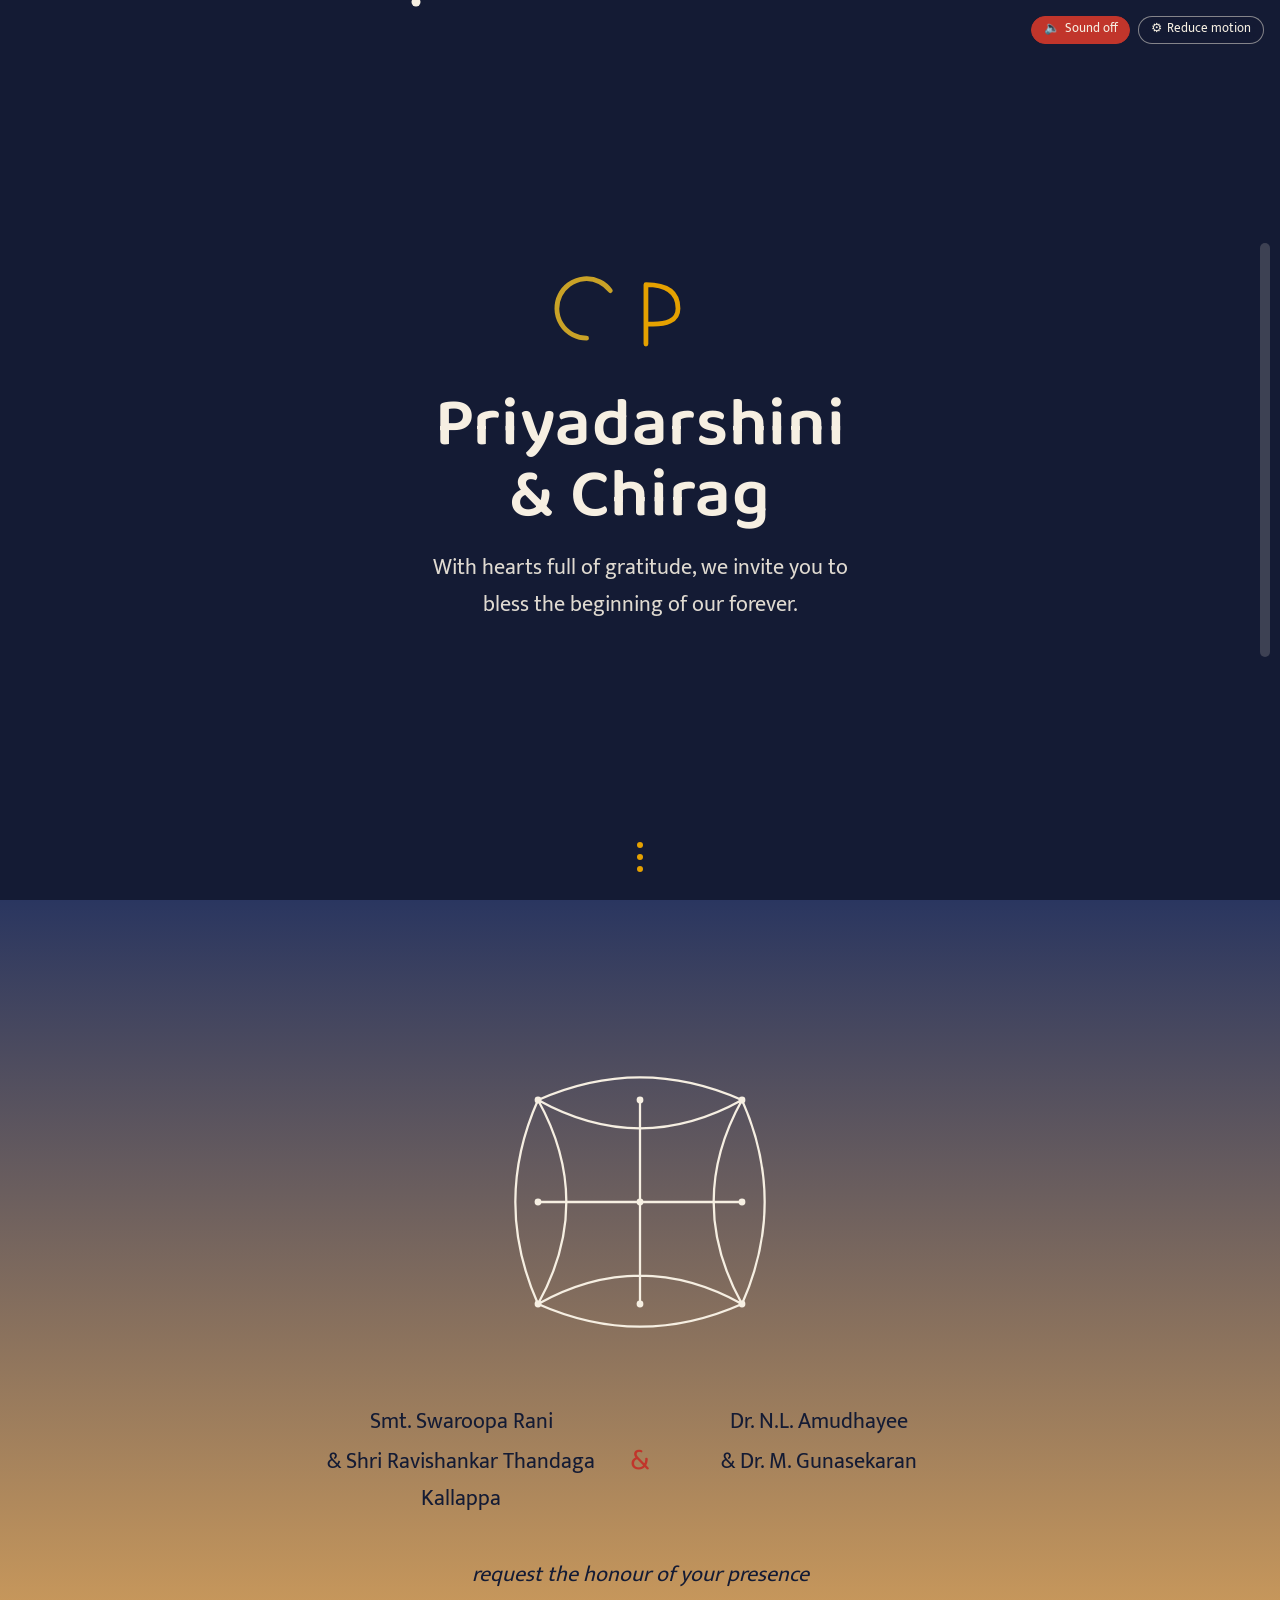
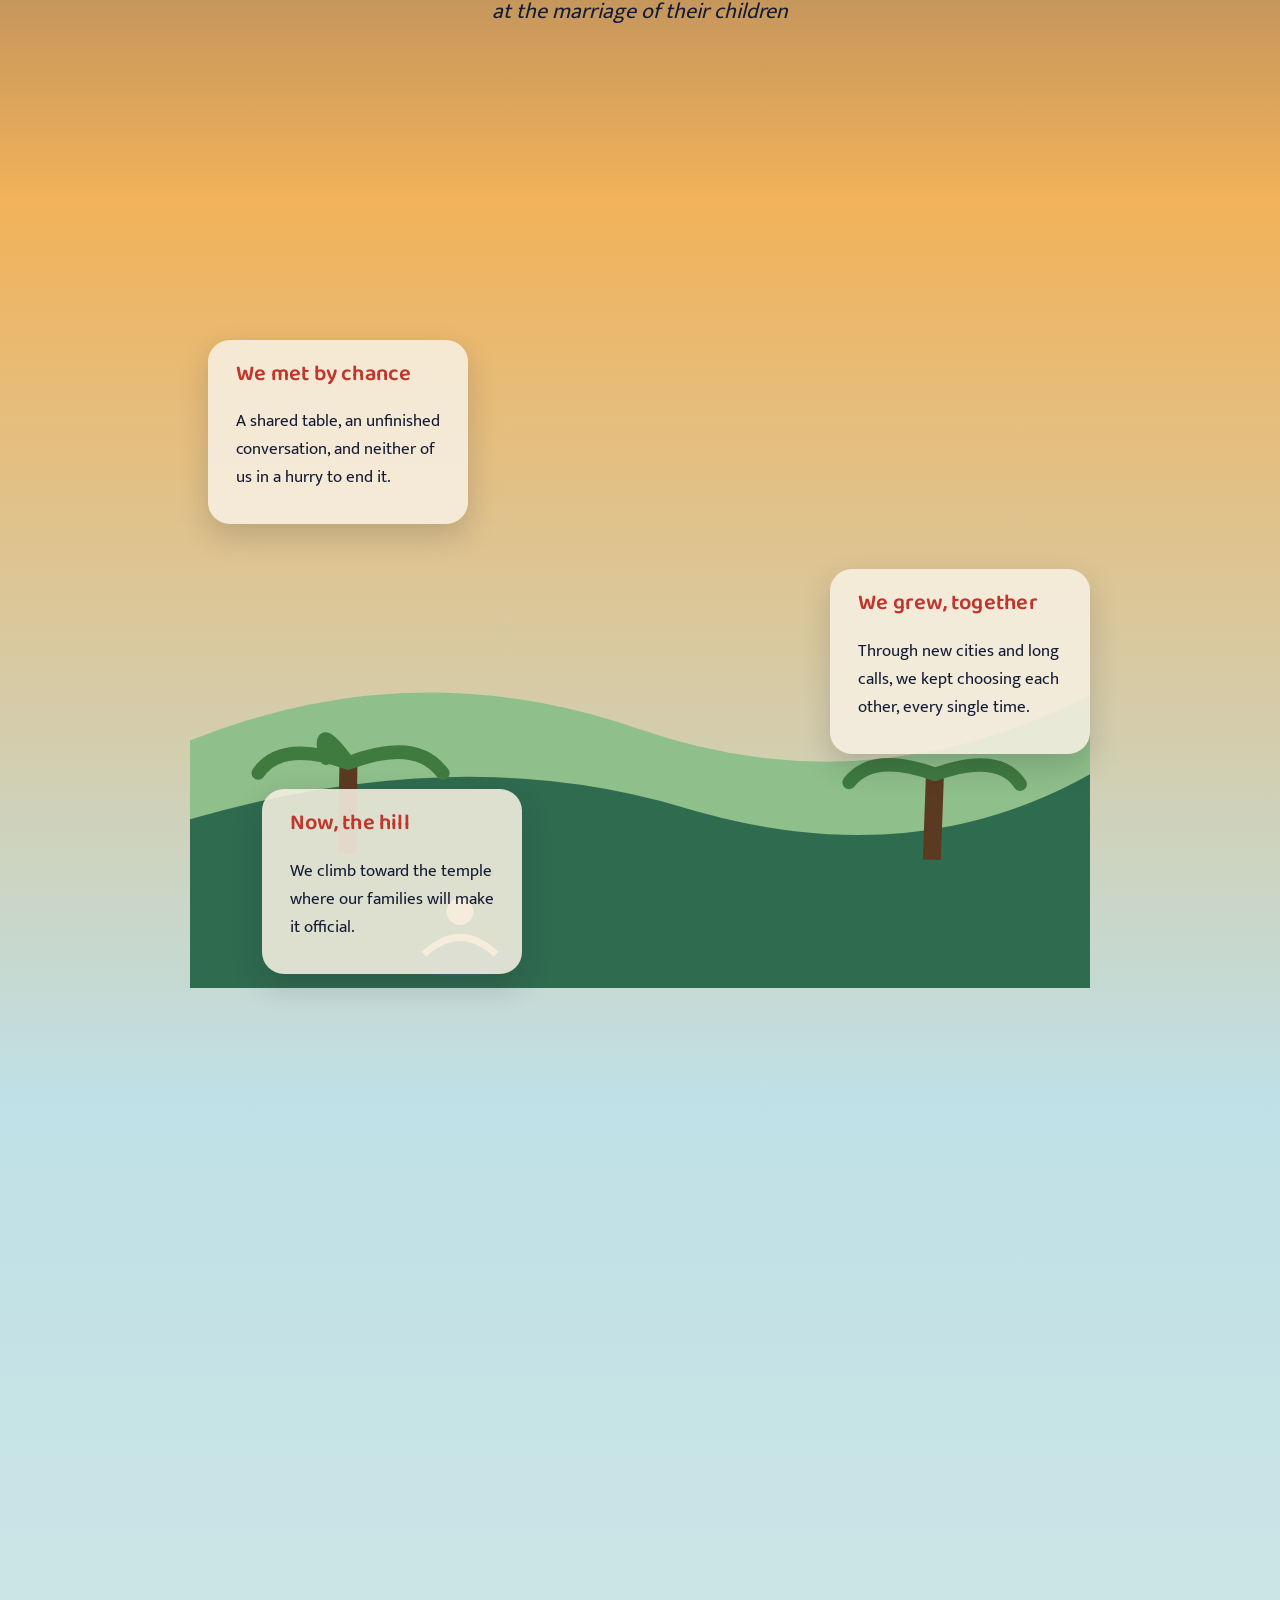
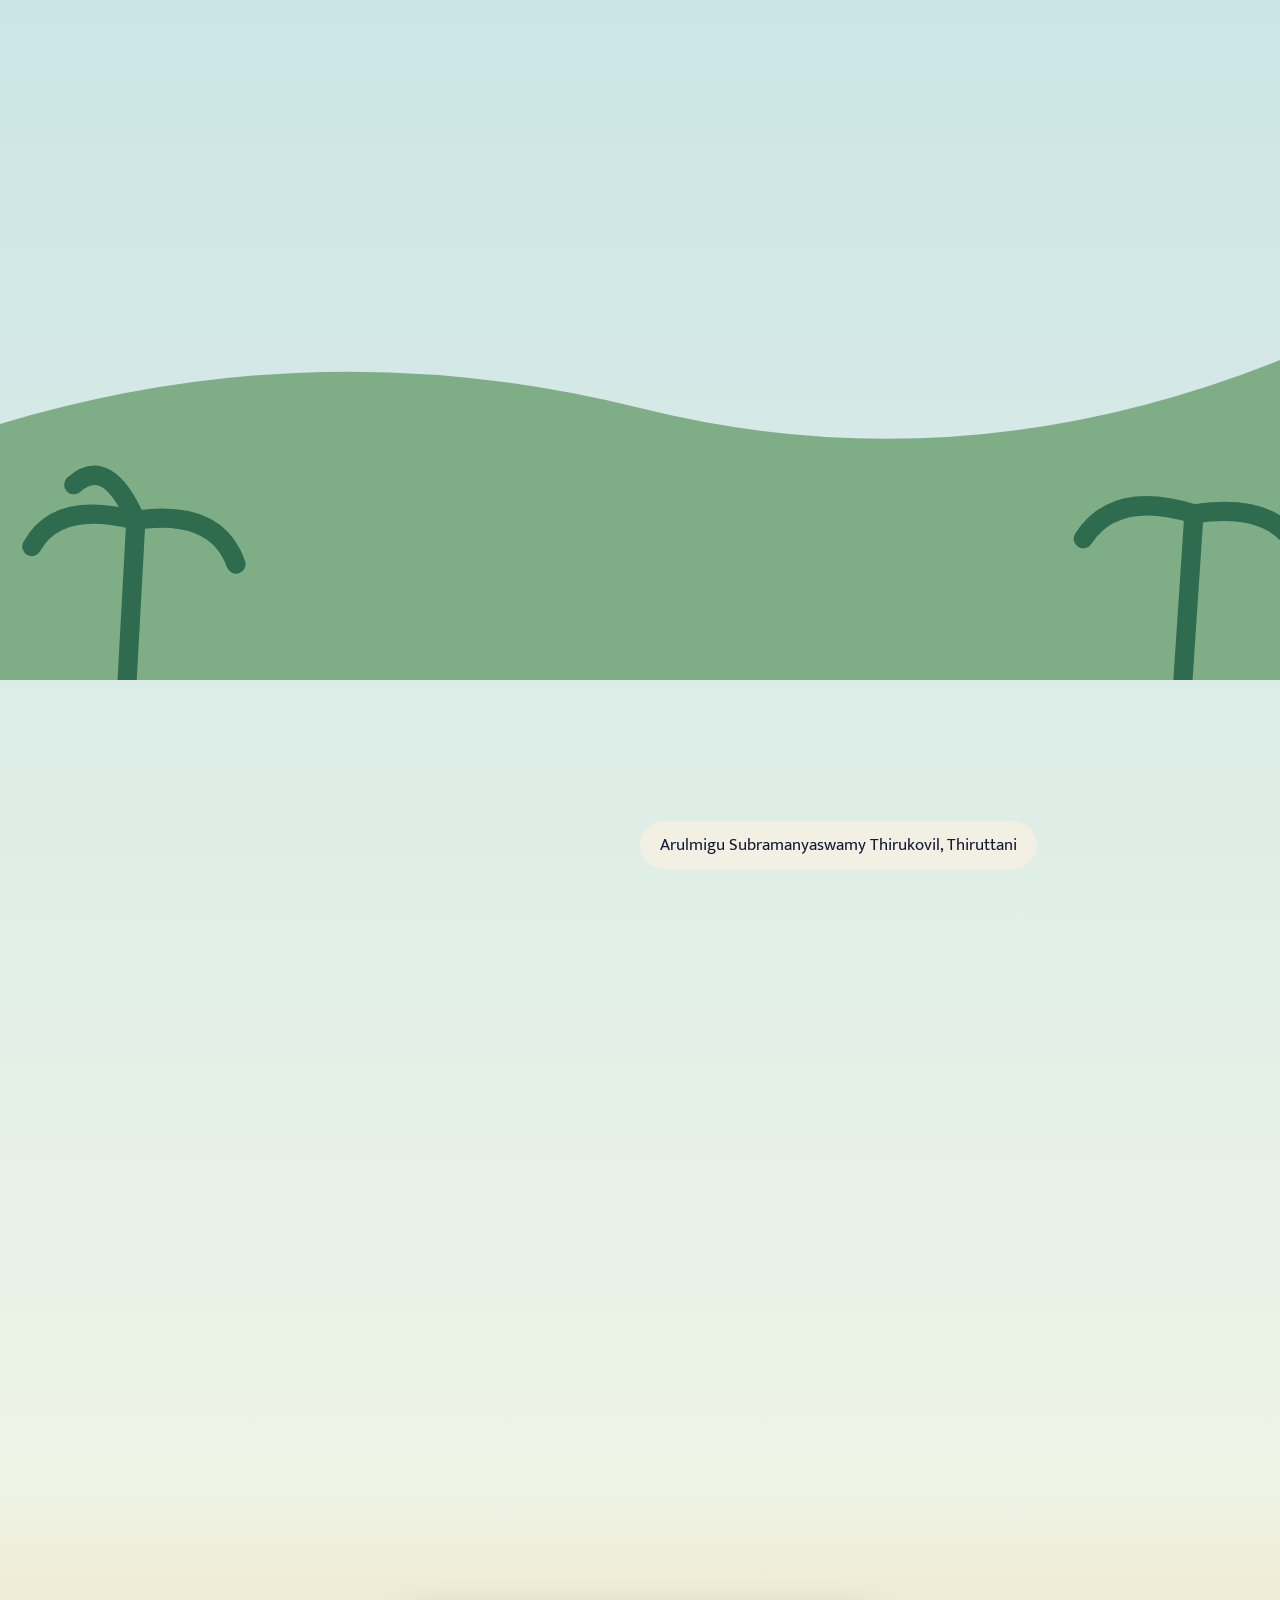
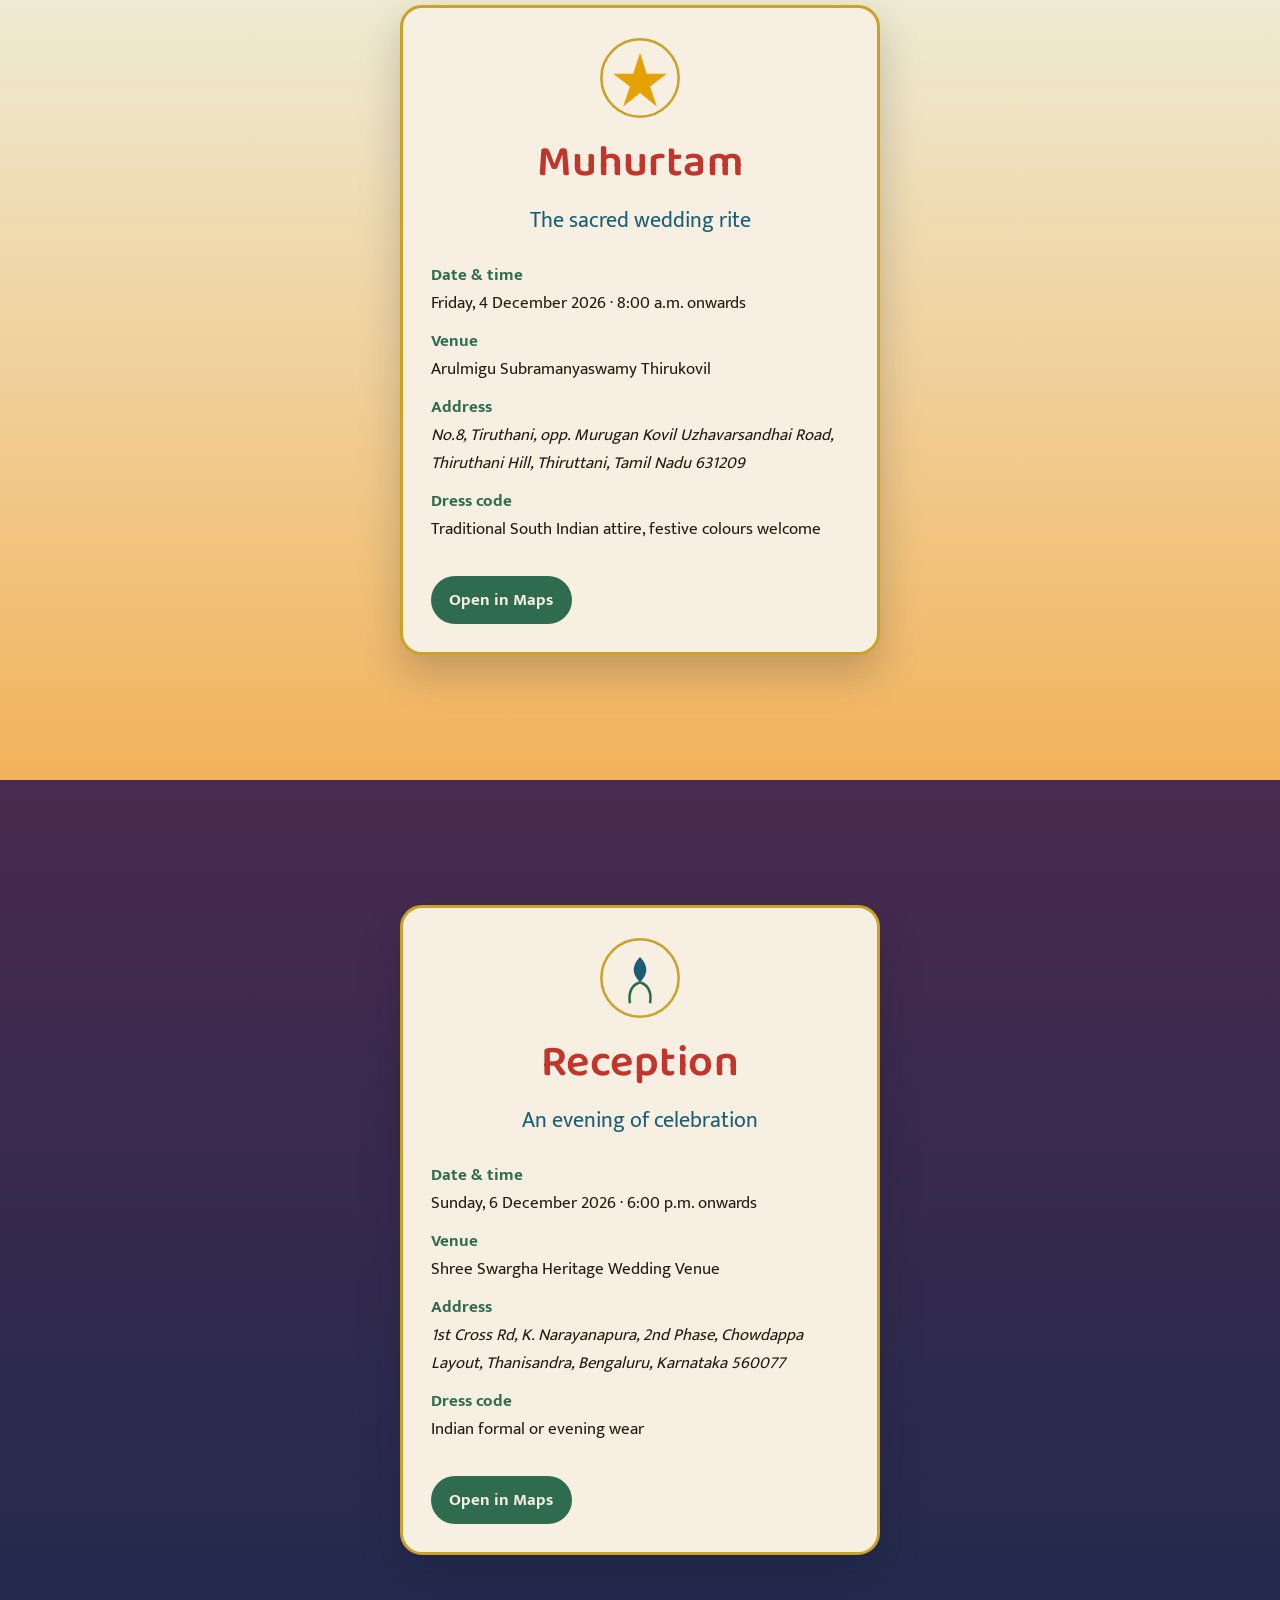
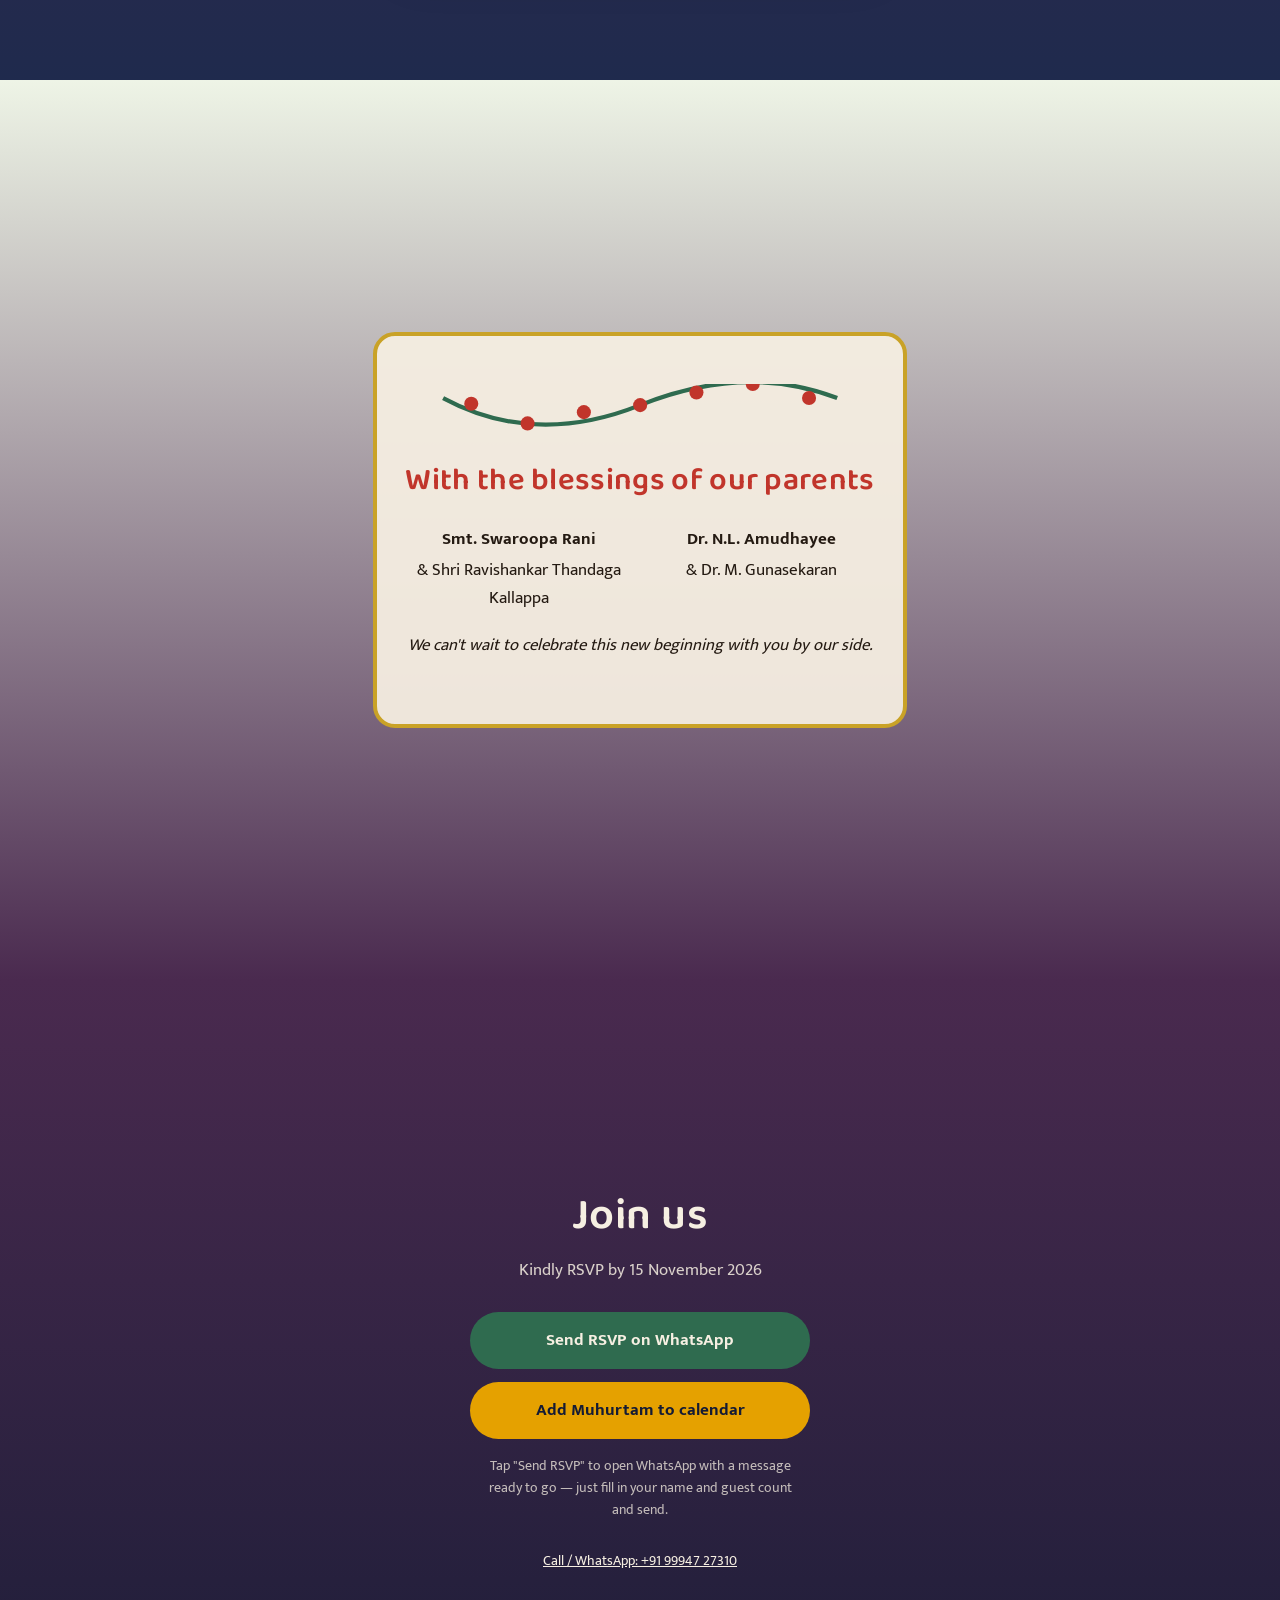
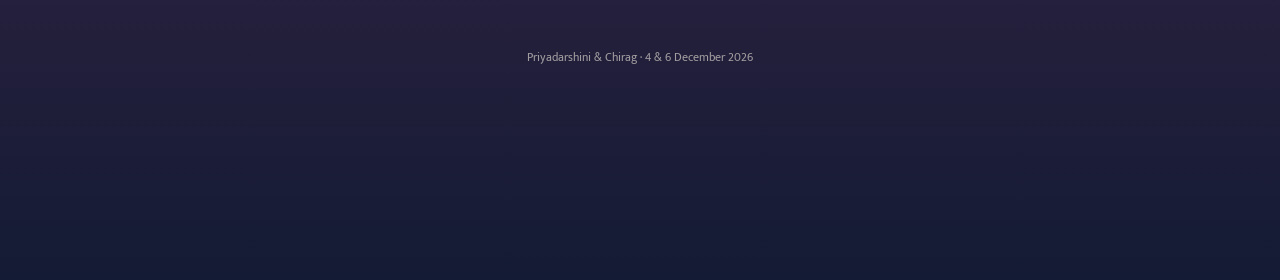
==== index.html @ 42ba3fe9 "Add files via upload" ====
<!DOCTYPE html>
<html lang="en" class="no-js">
<head>
<meta charset="UTF-8">
<meta name="viewport" content="width=device-width, initial-scale=1, viewport-fit=cover">
<title>Letsgetmarried-C&amp;P — Priyadarshini &amp; Chirag</title>
<meta name="description" content="Priyadarshini and Chirag are getting married. Join us for the Muhurtam at Arulmigu Subramanyaswamy Thirukovil, Thiruttani on 4 Dec 2026, and the Reception in Bengaluru on 6 Dec 2026.">

<meta property="og:type" content="website">
<meta property="og:title" content="Letsgetmarried-C&amp;P">
<meta property="og:description" content="Priyadarshini &amp; Chirag are getting married — 4 &amp; 6 December 2026.">
<meta property="og:image" content="assets/og.png">
<meta name="twitter:card" content="summary_large_image">
<meta name="twitter:title" content="Letsgetmarried-C&amp;P">
<meta name="twitter:image" content="assets/og.png">

<link rel="preconnect" href="https://fonts.googleapis.com">
<link rel="preconnect" href="https://fonts.gstatic.com" crossorigin>
<link href="https://fonts.googleapis.com/css2?family=Baloo+2:wght@500;600;700&amp;family=Mukta:wght@400;500;600;700&amp;display=swap" rel="stylesheet">

<link rel="stylesheet" href="styles.css">
<script>document.documentElement.classList.replace('no-js','js');</script>
</head>
<body>

<a class="skip-link" href="#event-details">Skip to event details</a>

<div id="sky-backdrop" aria-hidden="true"></div>

<div class="controls">
  <button id="mute-toggle" class="pill-btn" type="button" aria-pressed="true">
    <span id="mute-icon" aria-hidden="true">&#128264;</span>
    <span id="mute-label">Sound off</span>
  </button>
  <button id="motion-toggle" class="pill-btn" type="button" aria-pressed="false">
    <span aria-hidden="true">&#9881;</span>
    <span>Reduce motion</span>
  </button>
</div>

<div class="progress-rail" role="presentation" aria-hidden="true"></div>

<audio id="bg-audio" loop preload="none"></audio>

<main>

<!-- ================= SCENE 1 — TITLE ================= -->
<section id="scene-title" class="scene" aria-label="Wedding invitation title">
  <div class="stars" aria-hidden="true">
    <svg width="100%" height="100%" viewBox="0 0 400 800" preserveAspectRatio="xMidYMid slice">
      <g fill="var(--stucco)">
        <circle class="star" cx="30" cy="60" r="1.6" style="animation-delay:0s"/>
        <circle class="star" cx="90" cy="140" r="1.2" style="animation-delay:0.6s"/>
        <circle class="star" cx="150" cy="40" r="1.8" style="animation-delay:1.2s"/>
        <circle class="star" cx="210" cy="180" r="1.3" style="animation-delay:0.3s"/>
        <circle class="star" cx="260" cy="70" r="1.5" style="animation-delay:1.6s"/>
        <circle class="star" cx="320" cy="160" r="1.2" style="animation-delay:0.9s"/>
        <circle class="star" cx="360" cy="90" r="1.7" style="animation-delay:0.4s"/>
        <circle class="star" cx="60" cy="220" r="1.1" style="animation-delay:1.8s"/>
        <circle class="star" cx="130" cy="260" r="1.4" style="animation-delay:0.7s"/>
        <circle class="star" cx="290" cy="240" r="1.3" style="animation-delay:1.1s"/>
      </g>
      <!-- silhouette ridge with a single glinting kalasam tip, foreshadowing the rise -->
      <path d="M0,800 L0,620 Q100,590 180,610 T400,600 L400,800 Z" fill="var(--indigo-soft)"/>
      <polygon class="m-breathe" points="188,596 196,596 192,580" fill="var(--gold)" style="transform-origin:192px 596px"/>
    </svg>
  </div>

  <svg class="monogram" viewBox="0 0 160 100" role="img" aria-labelledby="mono-title">
    <title id="mono-title">Monogram C P</title>
    <path d="M35,70 A25,25 0 1 1 55,30" fill="none" stroke="var(--gold)" stroke-width="4" stroke-linecap="round"/>
    <path d="M85,25 L85,75 M85,25 Q112,25 112,45 Q112,60 85,58" fill="none" stroke="var(--turmeric)" stroke-width="4" stroke-linecap="round"/>
  </svg>

  <h1 class="hero-names">Priyadarshini<br>&amp; Chirag</h1>
  <p class="hero-blessing">With hearts full of gratitude, we invite you to bless the beginning of our forever.</p>

  <div class="scroll-cue" aria-hidden="true">
    <span class="dot"></span><span class="dot"></span><span class="dot"></span>
  </div>
</section>

<!-- ================= SCENE 2 — KOLAM THRESHOLD ================= -->
<section id="scene-kolam" class="scene" aria-label="Invitation">
  <svg class="kolam-svg" id="kolam-svg" width="min(80vw,340px)" viewBox="0 0 300 300" role="img" aria-label="A hand-drawn kolam pattern">
    <g id="kolam-dots">
      <circle cx="60" cy="60" r="3"/><circle cx="150" cy="60" r="3"/><circle cx="240" cy="60" r="3"/>
      <circle cx="60" cy="150" r="3"/><circle cx="150" cy="150" r="3"/><circle cx="240" cy="150" r="3"/>
      <circle cx="60" cy="240" r="3"/><circle cx="150" cy="240" r="3"/><circle cx="240" cy="240" r="3"/>
    </g>
    <path id="kolam-loop" d="M60,60 Q150,20 240,60 Q280,150 240,240 Q150,280 60,240 Q20,150 60,60 Z
      M60,60 Q150,110 240,60 M60,240 Q150,190 240,240 M60,60 Q110,150 60,240 M240,60 Q190,150 240,240
      M150,60 L150,150 L60,150 M150,150 L240,150 M150,150 L150,240"/>
  </svg>

  <div class="invitation-line" id="invitation-line">
    <div class="opening-line">
      <div class="side">
        <p>Smt. Swaroopa Rani</p>
        <p>&amp; Shri Ravishankar Thandaga Kallappa</p>
      </div>
      <div class="amp" aria-hidden="true">&amp;</div>
      <div class="side">
        <p>Dr. N.L. Amudhayee</p>
        <p>&amp; Dr. M. Gunasekaran</p>
      </div>
      <p class="request-text">request the honour of your presence<br>at the marriage of their children</p>
    </div>
  </div>
</section>

<!-- ================= SCENE 3 — THE CLIMB ================= -->
<section id="scene-climb" class="scene" aria-label="Our story">
  <div class="climb-stage">
    <svg class="parallax-layer" data-rate="0.3" viewBox="0 0 400 300" preserveAspectRatio="xMidYMax slice" aria-hidden="true">
      <path d="M0,300 L0,190 Q100,150 200,185 T400,170 L400,300 Z" fill="#8fbf8a"/>
    </svg>
    <svg class="parallax-layer" data-rate="0.6" viewBox="0 0 400 300" preserveAspectRatio="xMidYMax slice" aria-hidden="true">
      <path d="M0,300 L0,225 Q120,190 220,220 T400,205 L400,300 Z" fill="var(--temple-green)"/>
      <g class="sway" style="transform-origin:70px 230px">
        <rect x="66" y="200" width="8" height="40" fill="#5b3a22"/>
        <path d="M70,200 Q40,190 30,205 M70,200 Q100,188 112,204 M70,200 Q55,180 60,198" stroke="#3f7a3f" stroke-width="6" fill="none" stroke-linecap="round"/>
      </g>
      <g class="sway" style="transform-origin:330px 235px; animation-delay:0.4s">
        <rect x="326" y="205" width="8" height="38" fill="#5b3a22"/>
        <path d="M330,205 Q302,196 292,210 M330,205 Q358,194 368,208" stroke="#3f7a3f" stroke-width="6" fill="none" stroke-linecap="round"/>
      </g>
    </svg>
    <svg class="parallax-layer" data-rate="1" viewBox="0 0 400 300" preserveAspectRatio="xMidYMax slice" aria-hidden="true">
      <ellipse cx="120" cy="288" rx="26" ry="7" fill="#3a6b8a" opacity="0.5"/>
      <path d="M104,285 Q120,270 136,285" fill="none" stroke="#e8d7a8" stroke-width="3"/>
      <circle cx="120" cy="266" r="6" fill="#e8d7a8"/>
    </svg>

    <div class="vignette vignette--1 reveal">
      <h3>We met by chance</h3>
      <p>A shared table, an unfinished conversation, and neither of us in a hurry to end it.</p>
    </div>
    <div class="vignette vignette--2 reveal">
      <h3>We grew, together</h3>
      <p>Through new cities and long calls, we kept choosing each other, every single time.</p>
    </div>
    <div class="vignette vignette--3 reveal">
      <h3>Now, the hill</h3>
      <p>We climb toward the temple where our families will make it official.</p>
    </div>
  </div>
</section>

<!-- ================= SCENE 4 — THE RISE (GOPURAM) ================= -->
<!--
  Reference notes (researched via web search on "Arulmigu Subramanyaswamy
  Thirukovil Thiruttani rajagopuram"): the temple sits atop Thiruttani
  Hill; its rajagopuram was rebuilt as a NINE-tier tower roughly 132 ft
  tall, replacing an earlier 3-tier gopuram, in the Dravidian idiom —
  tapering silhouette, a barrel-vaulted shala crown, and a ridge of gold
  kalasams. Kept honest here: 9 tapering tiers, barrel-vault crown line,
  a row of kalasams along the ridge, cornice bands between tiers, and a
  simplified pair of dwarapalakas flanking the entrance arch. Surface
  ornament is simplified into friendly niche-figure glyphs rather than
  literal stucco figures, per the cartoonization brief.
-->
<section id="scene-rise" class="scene" aria-label="The temple">
  <div class="rise-pin">
    <svg class="parallax-layer" data-rate="0.2" viewBox="0 0 400 200" preserveAspectRatio="xMidYMax slice" aria-hidden="true" style="z-index:0">
      <path d="M0,200 L0,120 Q100,90 200,115 T400,100 L400,200 Z" fill="#7fae86"/>
    </svg>

    <svg class="gopuram-svg" viewBox="0 0 300 460" role="img" aria-labelledby="gopuram-title" style="z-index:1">
      <title id="gopuram-title">The rajagopuram of Arulmigu Subramanyaswamy Thirukovil, Thiruttani</title>
      <g id="gopuram-group">
        <!-- entrance arch + dwarapalakas -->
        <g id="tier-0" class="gopuram-tier" style="transition-delay:0ms">
          <rect x="95" y="400" width="110" height="55" fill="var(--stucco)" stroke="var(--kumkum)" stroke-width="3"/>
          <path d="M95,400 Q150,375 205,400" fill="none" stroke="var(--kumkum)" stroke-width="4"/>
          <g fill="var(--peacock)">
            <circle cx="105" cy="415" r="8"/><rect x="98" y="420" width="14" height="30" rx="4"/>
            <circle cx="195" cy="415" r="8"/><rect x="188" y="420" width="14" height="30" rx="4"/>
          </g>
        </g>

        <!-- 9 tapering tiers, each with a cornice band + niche figures -->
        <g id="tier-1" class="gopuram-tier" style="transition-delay:60ms">
          <rect x="70" y="365" width="160" height="35" fill="var(--stucco)" stroke="var(--temple-green)" stroke-width="3"/>
          <rect x="70" y="365" width="160" height="6" fill="var(--kumkum)"/>
          <circle cx="100" cy="384" r="6" fill="var(--turmeric)"/><circle cx="150" cy="384" r="6" fill="var(--peacock)"/><circle cx="200" cy="384" r="6" fill="var(--turmeric)"/>
        </g>
        <g id="tier-2" class="gopuram-tier" style="transition-delay:120ms">
          <rect x="78" y="333" width="144" height="32" fill="var(--stucco)" stroke="var(--temple-green)" stroke-width="3"/>
          <rect x="78" y="333" width="144" height="6" fill="var(--temple-green)"/>
          <circle cx="105" cy="350" r="5.5" fill="var(--peacock)"/><circle cx="150" cy="350" r="5.5" fill="var(--turmeric)"/><circle cx="195" cy="350" r="5.5" fill="var(--peacock)"/>
        </g>
        <g id="tier-3" class="gopuram-tier" style="transition-delay:180ms">
          <rect x="86" y="303" width="128" height="30" fill="var(--stucco)" stroke="var(--kumkum)" stroke-width="3"/>
          <rect x="86" y="303" width="128" height="5" fill="var(--kumkum)"/>
          <circle cx="110" cy="318" r="5" fill="var(--turmeric)"/><circle cx="150" cy="318" r="5" fill="var(--peacock)"/><circle cx="190" cy="318" r="5" fill="var(--turmeric)"/>
        </g>
        <g id="tier-4" class="gopuram-tier" style="transition-delay:240ms">
          <rect x="93" y="275" width="114" height="28" fill="var(--stucco)" stroke="var(--temple-green)" stroke-width="3"/>
          <rect x="93" y="275" width="114" height="5" fill="var(--temple-green)"/>
          <circle cx="115" cy="289" r="4.5" fill="var(--peacock)"/><circle cx="150" cy="289" r="4.5" fill="var(--turmeric)"/><circle cx="185" cy="289" r="4.5" fill="var(--peacock)"/>
        </g>
        <g id="tier-5" class="gopuram-tier" style="transition-delay:300ms">
          <rect x="100" y="249" width="100" height="26" fill="var(--stucco)" stroke="var(--kumkum)" stroke-width="3"/>
          <rect x="100" y="249" width="100" height="5" fill="var(--kumkum)"/>
          <circle cx="120" cy="262" r="4" fill="var(--turmeric)"/><circle cx="150" cy="262" r="4" fill="var(--peacock)"/><circle cx="180" cy="262" r="4" fill="var(--turmeric)"/>
        </g>
        <g id="tier-6" class="gopuram-tier" style="transition-delay:360ms">
          <rect x="107" y="225" width="86" height="24" fill="var(--stucco)" stroke="var(--temple-green)" stroke-width="3"/>
          <rect x="107" y="225" width="86" height="4" fill="var(--temple-green)"/>
          <circle cx="125" cy="237" r="4" fill="var(--peacock)"/><circle cx="150" cy="237" r="4" fill="var(--turmeric)"/><circle cx="175" cy="237" r="4" fill="var(--peacock)"/>
        </g>
        <g id="tier-7" class="gopuram-tier" style="transition-delay:420ms">
          <rect x="114" y="203" width="72" height="22" fill="var(--stucco)" stroke="var(--kumkum)" stroke-width="3"/>
          <rect x="114" y="203" width="72" height="4" fill="var(--kumkum)"/>
          <circle cx="132" cy="214" r="3.5" fill="var(--turmeric)"/><circle cx="168" cy="214" r="3.5" fill="var(--turmeric)"/>
        </g>
        <g id="tier-8" class="gopuram-tier" style="transition-delay:480ms">
          <rect x="121" y="183" width="58" height="20" fill="var(--stucco)" stroke="var(--temple-green)" stroke-width="3"/>
          <rect x="121" y="183" width="58" height="4" fill="var(--temple-green)"/>
          <circle cx="150" cy="193" r="3.5" fill="var(--peacock)"/>
        </g>
        <g id="tier-9" class="gopuram-tier" style="transition-delay:540ms">
          <rect x="128" y="165" width="44" height="18" fill="var(--stucco)" stroke="var(--kumkum)" stroke-width="3"/>
        </g>

        <!-- barrel-vault shala crown -->
        <g id="gopuram-crown" class="gopuram-tier gopuram-crown m-breathe" style="transition-delay:600ms; transform-origin:150px 165px">
          <path d="M120,165 Q150,120 180,165 Z" fill="var(--kumkum)"/>
          <path d="M120,165 Q150,132 180,165" fill="none" stroke="var(--gold)" stroke-width="3"/>
        </g>

        <!-- ridge of kalasams -->
        <g id="kalasams">
          <g class="kalasam" style="transition-delay:660ms"><ellipse cx="105" cy="180" rx="5" ry="7" fill="var(--gold)"/><rect x="103" y="170" width="4" height="9" fill="var(--gold)"/></g>
          <g class="kalasam" style="transition-delay:690ms"><ellipse cx="150" cy="118" rx="7" ry="10" fill="var(--gold)"/><rect x="147" y="103" width="6" height="14" fill="var(--gold)"/></g>
          <g class="kalasam" style="transition-delay:720ms"><ellipse cx="195" cy="180" rx="5" ry="7" fill="var(--gold)"/><rect x="193" y="170" width="4" height="9" fill="var(--gold)"/></g>
        </g>

        <!-- golden bloom + petals, one-time orchestrated moment -->
        <circle id="bloom" class="bloom" cx="150" cy="118" r="10" fill="var(--turmeric)"/>
        <g id="petals" fill="var(--kumkum)">
          <circle class="petal" cx="150" cy="90" r="3"/>
          <circle class="petal" cx="180" cy="105" r="3"/>
          <circle class="petal" cx="190" cy="140" r="3"/>
          <circle class="petal" cx="170" cy="165" r="3"/>
          <circle class="petal" cx="130" cy="165" r="3"/>
          <circle class="petal" cx="110" cy="140" r="3"/>
          <circle class="petal" cx="120" cy="105" r="3"/>
        </g>
      </g>
    </svg>

    <svg class="parallax-layer" data-rate="1.25" viewBox="0 0 400 200" preserveAspectRatio="xMidYMax slice" aria-hidden="true" style="z-index:2">
      <g class="sway" style="transform-origin:40px 195px"><path d="M40,200 L40,150 Q15,145 8,160 M40,150 Q65,145 72,162 M40,150 Q30,130 20,140" stroke="#2f6b4f" stroke-width="6" fill="none" stroke-linecap="round"/></g>
      <g class="sway" style="transform-origin:370px 195px; animation-delay:0.5s"><path d="M370,200 L370,148 Q345,142 336,158 M370,148 Q397,142 405,160" stroke="#2f6b4f" stroke-width="6" fill="none" stroke-linecap="round"/></g>
    </svg>

    <p class="rise-caption reveal">Arulmigu Subramanyaswamy Thirukovil, Thiruttani</p>
  </div>
</section>

<div id="event-details"></div>

<!-- ================= SCENE 5 — MUHURTAM ================= -->
<section id="scene-muhurtam" class="scene scene--event" aria-label="Muhurtam details">
  <article class="event-card reveal">
    <svg class="event-motif m-breathe" viewBox="0 0 100 100" aria-hidden="true">
      <circle cx="50" cy="50" r="46" fill="none" stroke="var(--gold)" stroke-width="3"/>
      <path d="M50,20 L58,45 L82,45 L62,60 L70,84 L50,68 L30,84 L38,60 L18,45 L42,45 Z" fill="var(--turmeric)"/>
    </svg>
    <h2>Muhurtam</h2>
    <p class="event-sub">The sacred wedding rite</p>
    <dl class="event-details">
      <div><dt>Date &amp; time</dt><dd><time datetime="2026-12-04T08:00">Friday, 4 December 2026 · 8:00 a.m. onwards</time></dd></div>
      <div><dt>Venue</dt><dd>Arulmigu Subramanyaswamy Thirukovil</dd></div>
      <div><dt>Address</dt><dd><address>No.8, Tiruthani, opp. Murugan Kovil Uzhavarsandhai Road, Thiruthani Hill, Thiruttani, Tamil Nadu 631209</address></dd></div>
      <div><dt>Dress code</dt><dd>Traditional South Indian attire, festive colours welcome</dd></div>
    </dl>
    <a class="maps-link" href="https://maps.app.goo.gl/s4ySbfsMNWp9vtWb6" target="_blank" rel="noopener">Open in Maps</a>
  </article>
</section>

<!-- ================= SCENE 6 — RECEPTION ================= -->
<section id="scene-reception" class="scene scene--event reception" aria-label="Reception details">
  <article class="event-card reveal">
    <svg class="event-motif m-breathe" viewBox="0 0 100 100" aria-hidden="true">
      <circle cx="50" cy="50" r="46" fill="none" stroke="var(--gold)" stroke-width="3"/>
      <path d="M50,25 Q65,40 50,55 Q35,40 50,25 Z" fill="var(--peacock)"/>
      <path d="M50,55 Q65,60 62,80 M50,55 Q35,60 38,80" stroke="var(--temple-green)" stroke-width="3" fill="none"/>
    </svg>
    <h2>Reception</h2>
    <p class="event-sub">An evening of celebration</p>
    <dl class="event-details">
      <div><dt>Date &amp; time</dt><dd><time datetime="2026-12-06T18:00">Sunday, 6 December 2026 · 6:00 p.m. onwards</time></dd></div>
      <div><dt>Venue</dt><dd>Shree Swargha Heritage Wedding Venue</dd></div>
      <div><dt>Address</dt><dd><address>1st Cross Rd, K. Narayanapura, 2nd Phase, Chowdappa Layout, Thanisandra, Bengaluru, Karnataka 560077</address></dd></div>
      <div><dt>Dress code</dt><dd>Indian formal or evening wear</dd></div>
    </dl>
    <a class="maps-link" href="https://maps.app.goo.gl/W7kDDHwuRBhfexxr5" target="_blank" rel="noopener">Open in Maps</a>
  </article>
</section>

<!-- ================= SCENE 8 — BLESSINGS ================= -->
<section id="scene-blessings" class="scene" aria-label="With the blessings of our parents">
  <div class="blessings-panel reveal">
    <svg class="garland" viewBox="0 0 300 40" aria-hidden="true">
      <path id="garland-path" d="M10,10 Q75,45 150,15 Q225,-15 290,10" fill="none" stroke="var(--temple-green)" stroke-width="3"/>
      <g fill="var(--kumkum)">
        <circle cx="30" cy="14" r="5"/><circle cx="70" cy="28" r="5"/><circle cx="110" cy="20" r="5"/>
        <circle cx="150" cy="15" r="5"/><circle cx="190" cy="6" r="5"/><circle cx="230" cy="0" r="5"/><circle cx="270" cy="10" r="5"/>
      </g>
    </svg>
    <h2>With the blessings of our parents</h2>
    <div class="parents-row">
      <div class="side">
        <p><strong>Smt. Swaroopa Rani</strong></p>
        <p>&amp; Shri Ravishankar Thandaga Kallappa</p>
      </div>
      <div class="side">
        <p><strong>Dr. N.L. Amudhayee</strong></p>
        <p>&amp; Dr. M. Gunasekaran</p>
      </div>
    </div>
    <p class="closing-line">We can't wait to celebrate this new beginning with you by our side.</p>
  </div>
</section>

<!-- ================= SCENE 9 — RSVP + FOOTER ================= -->
<section id="scene-rsvp" class="scene" aria-label="RSVP">
  <div class="diyas" aria-hidden="true">
    <svg width="100%" height="100%" viewBox="0 0 400 300" preserveAspectRatio="xMidYMid slice">
      <g class="diya m-float" style="transform-origin:60px 220px; animation-delay:0.2s"><ellipse cx="60" cy="220" rx="14" ry="5" fill="var(--kumkum)"/><path d="M60,215 Q64,205 60,198 Q56,205 60,215" fill="var(--turmeric)"/></g>
      <g class="diya m-float" style="transform-origin:180px 250px; animation-delay:1.5s"><ellipse cx="180" cy="250" rx="14" ry="5" fill="var(--kumkum)"/><path d="M180,245 Q184,235 180,228 Q176,235 180,245" fill="var(--turmeric)"/></g>
      <g class="diya m-float" style="transform-origin:310px 210px; animation-delay:0.8s"><ellipse cx="310" cy="210" rx="14" ry="5" fill="var(--kumkum)"/><path d="M310,205 Q314,195 310,188 Q306,195 310,205" fill="var(--turmeric)"/></g>
    </svg>
  </div>

  <div class="rsvp-panel reveal">
    <h2>Join us</h2>
    <p class="rsvp-sub">Kindly RSVP by 15 November 2026</p>
    <div class="rsvp-actions">
      <a class="action-btn action-btn--whatsapp" id="whatsapp-rsvp"
         href="https://wa.me/919994727310?text=Hi!%20This%20is%20%5Byour%20name%5D.%20We%20are%20delighted%20to%20accept%20the%20invitation%20to%20Priyadarshini%20%26%20Chirag%27s%20wedding%2C%20and%20will%20be%20joining%20for%3A%20%5BMuhurtam%20%2F%20Reception%20%2F%20Both%5D.%20Number%20of%20guests%3A%20%5B%20%5D."
         target="_blank" rel="noopener">Send RSVP on WhatsApp</a>
      <button class="action-btn action-btn--ics" id="add-calendar" type="button">Add Muhurtam to calendar</button>
    </div>
    <p class="rsvp-note">Tap "Send RSVP" to open WhatsApp with a message ready to go — just fill in your name and guest count and send.</p>

    <p class="contact-list">
      <a href="tel:+919994727310">Call / WhatsApp: +91 99947 27310</a>
    </p>
  </div>

  <footer class="site-footer">
    <p>Priyadarshini &amp; Chirag · 4 &amp; 6 December 2026</p>
  </footer>
</section>

</main>

<script src="main.js"></script>
</body>
</html>
---- styles.css ----
/* ============================================================
   Letsgetmarried — C & P
   Design tokens
   Palette per brief: stucco / kumkum red / turmeric / temple green /
   peacock blue / gold leaf / night indigo.
   Display face: Baloo 2 (a rounded Tamil/Devanagari-derived family —
   storybook-soft letterforms that echo the "cute, exquisite south
   Indian" brief). Body face: Mukta (humanist Devanagari/Latin
   companion, built for long-form legibility at small sizes).
   ============================================================ */

:root{
  /* --- palette (fixed by brief, do not change) --- */
  --stucco:        #F6EFE2;
  --kumkum:        #C1352B;
  --turmeric:      #E5A100;
  --temple-green:  #2F6B4F;
  --peacock:       #1B5D74;
  --gold:          #C9A227;
  --indigo:        #141B34;

  /* derived surface tones (all mixes of the fixed palette) */
  --stucco-dim:     #ece2cd;
  --indigo-soft:    #1f2a4d;
  --indigo-dawn:    #2a3660;
  --sunrise:        #f2b25a;
  --day-sky-top:    #bfe0e6;
  --day-sky-bot:    #eef4e6;
  --dusk:           #4a2a4f;

  --ink:            #241a12;
  --ink-soft:       #5a4b3a;
  --paper:          var(--stucco);

  /* --- type scale (five steps + display) --- */
  --font-display: "Baloo 2", "Noto Sans Tamil", ui-rounded, sans-serif;
  --font-body:    "Mukta", "Noto Sans Tamil", system-ui, sans-serif;

  --step-0: clamp(0.95rem, 0.9rem + 0.2vw, 1.05rem);   /* body */
  --step-1: clamp(1.15rem, 1.05rem + 0.4vw, 1.4rem);   /* subhead */
  --step-2: clamp(1.5rem, 1.3rem + 0.8vw, 2rem);       /* card title */
  --step-3: clamp(2rem, 1.7rem + 1.3vw, 2.9rem);       /* scene title */
  --step-4: clamp(2.8rem, 2.2rem + 2.6vw, 4.5rem);     /* names / hero */

  --space-1: 0.5rem;
  --space-2: 1rem;
  --space-3: 1.75rem;
  --space-4: 3rem;
  --space-5: 5rem;

  --radius-card: 22px;
  --ease-reveal: cubic-bezier(0.22, 1, 0.36, 1);

  --scroll-progress: 0;
  --wave-phase: 0;
  --rail-fill: 0%;
}

*, *::before, *::after{ box-sizing: border-box; }

html{
  scroll-behavior: auto;
  background: var(--indigo);
}

body{
  margin: 0;
  font-family: var(--font-body);
  font-size: var(--step-0);
  color: var(--ink);
  background: var(--indigo);
  overflow-x: hidden;
  -webkit-font-smoothing: antialiased;
}

h1, h2, h3{
  font-family: var(--font-display);
  margin: 0;
  font-weight: 600;
  letter-spacing: 0.01em;
}

a{ color: inherit; }

img, svg{ max-width: 100%; display: block; }

.visually-hidden{
  position: absolute;
  width: 1px; height: 1px;
  overflow: hidden;
  clip: rect(0 0 0 0);
  white-space: nowrap;
}

/* Skip link */
.skip-link{
  position: fixed;
  top: -3rem;
  left: 1rem;
  z-index: 200;
  background: var(--stucco);
  color: var(--indigo);
  padding: 0.6em 1em;
  border-radius: 8px;
  font-family: var(--font-body);
  font-weight: 700;
  transition: top 0.2s var(--ease-reveal);
}
.skip-link:focus{ top: 1rem; }

:focus-visible{
  outline: 3px solid var(--turmeric);
  outline-offset: 3px;
  border-radius: 4px;
}

button{
  font-family: var(--font-body);
  cursor: pointer;
}

/* ============================================================
   Scenes
   ============================================================ */

.scene{
  position: relative;
  min-height: 100vh;
  display: flex;
  flex-direction: column;
  justify-content: center;
  align-items: center;
  padding: var(--space-4) var(--space-2);
  isolation: isolate;
}

.scene__sky-fill{
  position: absolute;
  inset: 0;
  z-index: -1;
}

/* continuous sky gradient backdrop, fixed behind everything */
#sky-backdrop{
  position: fixed;
  inset: 0;
  z-index: -10;
  background: linear-gradient(var(--indigo), var(--indigo));
}

.parallax-layer{
  position: absolute;
  inset: 0;
  will-change: transform;
  pointer-events: none;
}

/* ---- controls (mute / reduced motion) ---- */
.controls{
  position: fixed;
  top: var(--space-2);
  right: var(--space-2);
  z-index: 100;
  display: flex;
  gap: 0.5rem;
}
.pill-btn{
  border: 1.5px solid rgba(246,239,226,0.5);
  background: rgba(20,27,52,0.55);
  color: var(--stucco);
  backdrop-filter: blur(6px);
  border-radius: 999px;
  padding: 0.5em 0.9em;
  font-size: 0.8rem;
  display: flex;
  align-items: center;
  gap: 0.4em;
  line-height: 1;
}
.pill-btn[aria-pressed="true"]{
  background: var(--kumkum);
  border-color: var(--kumkum);
}

/* ---- progress rail (temple pillar) ---- */
.progress-rail{
  position: fixed;
  right: 10px;
  top: 50%;
  transform: translateY(-50%);
  height: 46vh;
  width: 10px;
  z-index: 90;
  border-radius: 6px;
  background: rgba(246,239,226,0.18);
  overflow: hidden;
}
.progress-rail::before{
  content: "";
  position: absolute;
  left: 0; right: 0; bottom: 0;
  height: var(--rail-fill);
  background: linear-gradient(var(--gold), var(--kumkum));
  transition: height 0.05s linear;
}

/* ============================================================
   Scene 1 — title
   ============================================================ */
#scene-title{
  color: var(--stucco);
  text-align: center;
}
.stars{ position: absolute; inset: 0; z-index: -1; }
.star{ animation: twinkle 4s ease-in-out infinite; transform-origin: center; }
@keyframes twinkle{
  0%, 100%{ opacity: 0.25; }
  50%{ opacity: 1; }
}
.monogram{
  width: min(38vw, 190px);
  margin: 0 auto var(--space-2);
}
.monogram path{
  stroke-dasharray: 300;
  stroke-dashoffset: 300;
  animation: draw-once 2.4s var(--ease-reveal) forwards 0.3s;
}
@keyframes draw-once{ to{ stroke-dashoffset: 0; } }

.hero-names{
  font-size: var(--step-4);
  line-height: 1.05;
}
.hero-blessing{
  margin-top: var(--space-2);
  font-size: var(--step-1);
  opacity: 0.9;
  max-width: 34ch;
}
.scroll-cue{
  position: absolute;
  bottom: var(--space-3);
  left: 50%;
  transform: translateX(-50%);
  display: flex;
  flex-direction: column;
  gap: 6px;
  align-items: center;
}
.scroll-cue .dot{
  width: 6px; height: 6px; border-radius: 50%;
  background: var(--turmeric);
  animation: kolam-fall 1.8s ease-in-out infinite;
}
.scroll-cue .dot:nth-child(2){ animation-delay: 0.2s; }
.scroll-cue .dot:nth-child(3){ animation-delay: 0.4s; }
@keyframes kolam-fall{
  0%, 100%{ opacity: 0.3; transform: translateY(-4px); }
  50%{ opacity: 1; transform: translateY(4px); }
}

/* ============================================================
   Scene 2 — kolam threshold
   ============================================================ */
#scene-kolam{ background: linear-gradient(var(--indigo-dawn), var(--sunrise)); }
.kolam-svg path{
  fill: none;
  stroke: var(--stucco);
  stroke-width: 2;
  stroke-linecap: round;
  stroke-dasharray: 900;
  stroke-dashoffset: 900;
}
.kolam-svg circle{
  fill: var(--stucco);
  opacity: 0;
}
.invitation-line{
  margin-top: var(--space-3);
  text-align: center;
  color: var(--indigo);
  opacity: 0;
  transform: translateY(14px);
  transition: opacity 1s var(--ease-reveal), transform 1s var(--ease-reveal);
}
.invitation-line.is-visible{ opacity: 1; transform: none; }
.opening-line{
  display: grid;
  grid-template-columns: 1fr auto 1fr;
  gap: var(--space-3);
  align-items: start;
  max-width: 640px;
  margin: 0 auto var(--space-2);
  font-size: var(--step-1);
}
.opening-line .side{ text-align: center; }
.opening-line .side p{ margin: 0.15em 0; }
.opening-line .amp{
  font-family: var(--font-display);
  font-size: var(--step-2);
  color: var(--kumkum);
  align-self: center;
}
.opening-line .request-text{
  grid-column: 1 / -1;
  text-align: center;
  font-style: italic;
  margin-top: var(--space-1);
}

/* ============================================================
   Scene 3 — the climb
   ============================================================ */
#scene-climb{ background: linear-gradient(var(--sunrise), var(--day-sky-top)); overflow: hidden; }
.climb-stage{ position: relative; width: 100%; max-width: 900px; aspect-ratio: 4/3; }
.vignette{
  position: absolute;
  color: var(--indigo);
  background: rgba(246,239,226,0.88);
  border-radius: var(--radius-card);
  padding: var(--space-2) var(--space-3);
  max-width: 260px;
  font-size: var(--step-0);
  opacity: 0;
  transform: translateY(20px);
  transition: opacity 0.9s var(--ease-reveal), transform 0.9s var(--ease-reveal);
  box-shadow: 0 12px 30px rgba(20,27,52,0.18);
}
.vignette.is-visible{ opacity: 1; transform: none; }
.vignette h3{ font-size: var(--step-1); color: var(--kumkum); margin-bottom: 0.2em; }
.vignette--1{ top: 4%; left: 2%; }
.vignette--2{ top: 38%; right: 0; }
.vignette--3{ bottom: 2%; left: 8%; }

.sway{ transform-origin: bottom center; }

/* ============================================================
   Scene 4 — the rise (gopuram)
   ============================================================ */
#scene-rise{
  min-height: 220vh;
  padding: 0;
  background: linear-gradient(var(--day-sky-top), var(--day-sky-bot));
}
.rise-pin{
  position: sticky;
  top: 0;
  height: 100vh;
  width: 100%;
  display: flex;
  align-items: flex-end;
  justify-content: center;
  overflow: hidden;
}
.gopuram-svg{
  width: min(100vw, 640px);
  position: relative;
}
#gopuram-group{ transform: translateY(46vh); }
.gopuram-tier{
  opacity: 0;
  transform: scale(0.85);
  transform-origin: center bottom;
}
.gopuram-crown{ transform-origin: center bottom; }
.kalasam{ transform-origin: center bottom; }
.niche-fig{ opacity: 0.85; }
.bloom{
  opacity: 0;
  transform-origin: center;
}
.petal{ opacity: 0; }
.rise-caption{
  position: absolute;
  bottom: 6%;
  left: 50%;
  transform: translateX(-50%);
  text-align: center;
  color: var(--indigo);
  background: rgba(246,239,226,0.85);
  padding: 0.6em 1.2em;
  border-radius: 999px;
  font-size: var(--step-0);
  white-space: nowrap;
}

/* ============================================================
   Event cards (scenes 5-7)
   ============================================================ */
.scene--event{
  background: linear-gradient(var(--day-sky-bot), var(--sunrise));
}
.scene--event.reception{
  background: linear-gradient(var(--dusk), var(--indigo-soft));
  color: var(--stucco);
}
.event-card{
  background: var(--stucco);
  color: var(--ink);
  border-radius: var(--radius-card);
  border: 3px solid var(--gold);
  padding: var(--space-3);
  max-width: 480px;
  width: 100%;
  box-shadow: 0 18px 40px rgba(20,27,52,0.22);
  transform: scale(0.94);
  opacity: 0;
  transition: opacity 0.8s var(--ease-reveal), transform 0.8s cubic-bezier(0.34, 1.56, 0.64, 1);
}
.event-card.is-visible{ opacity: 1; transform: scale(1); }
.event-motif{ width: 84px; margin: 0 auto var(--space-1); }
.event-card h2{ text-align: center; font-size: var(--step-3); color: var(--kumkum); }
.event-card .event-sub{
  text-align: center;
  color: var(--peacock);
  font-size: var(--step-1);
  margin-top: 0.2em;
}
.event-details{
  margin-top: var(--space-2);
  display: grid;
  gap: 0.6em;
  font-size: var(--step-0);
}
.event-details dt{ font-weight: 700; color: var(--temple-green); }
.event-details dd{ margin: 0; }
.maps-link{
  display: inline-flex;
  gap: 0.4em;
  align-items: center;
  margin-top: var(--space-2);
  background: var(--temple-green);
  color: var(--stucco);
  padding: 0.6em 1.1em;
  border-radius: 999px;
  text-decoration: none;
  font-weight: 700;
}
.maps-link:hover{ background: var(--peacock); }

/* ============================================================
   Scene 8 — blessings
   ============================================================ */
#scene-blessings{ background: linear-gradient(var(--day-sky-bot), var(--dusk)); }
.blessings-panel{
  border: 4px solid var(--gold);
  border-radius: var(--radius-card);
  padding: var(--space-4) var(--space-3);
  background: rgba(246,239,226,0.94);
  max-width: 560px;
  text-align: center;
  position: relative;
}
.garland{ width: 90%; margin: 0 auto var(--space-2); display: block; }
.blessings-panel h2{ font-size: var(--step-2); color: var(--kumkum); }
.parents-row{
  display: flex;
  justify-content: space-between;
  gap: var(--space-2);
  margin: var(--space-2) 0;
  font-size: var(--step-0);
}
.parents-row .side{ flex: 1; }
.parents-row .side p{ margin: 0.2em 0; }
.closing-line{ font-style: italic; margin-top: var(--space-2); }
.hashtag{ margin-top: 0.6em; color: var(--peacock); font-weight: 700; }

/* ============================================================
   Scene 9 — RSVP / footer
   ============================================================ */
#scene-rsvp{
  background: linear-gradient(var(--dusk), var(--indigo));
  color: var(--stucco);
  text-align: center;
}
.rsvp-panel{ max-width: 480px; width: 100%; }
.rsvp-panel h2{ font-size: var(--step-3); }
.rsvp-sub{ opacity: 0.85; margin-top: 0.3em; }
.rsvp-actions{
  margin-top: var(--space-3);
  display: flex;
  flex-direction: column;
  gap: 0.8em;
  align-items: center;
}
.action-btn{
  width: 100%;
  max-width: 340px;
  padding: 0.85em 1.2em;
  border-radius: 999px;
  border: none;
  font-weight: 700;
  font-size: var(--step-0);
  text-decoration: none;
  display: inline-flex;
  justify-content: center;
  gap: 0.5em;
}
.action-btn--whatsapp{ background: var(--temple-green); color: var(--stucco); }
.action-btn--ics{ background: var(--turmeric); color: var(--indigo); }
.rsvp-note{
  margin-top: var(--space-2);
  font-size: 0.85rem;
  opacity: 0.75;
  max-width: 40ch;
  margin-left: auto;
  margin-right: auto;
}
.contact-list{
  margin-top: var(--space-3);
  display: flex;
  gap: var(--space-3);
  justify-content: center;
  font-size: 0.9rem;
}
.contact-list a{ text-decoration: underline; }
footer.site-footer{
  margin-top: var(--space-4);
  font-size: 0.75rem;
  opacity: 0.6;
}
.diyas{ position: absolute; inset: 0; z-index: -1; overflow: hidden; }
.diya{ opacity: 0; }

/* ============================================================
   Motion library (shared, reused across scenes)
   ============================================================ */
.m-breathe{ animation: breathe 4.5s ease-in-out infinite; }
@keyframes breathe{ 0%,100%{ transform: scale(1); } 50%{ transform: scale(1.04); } }

.m-float{ animation: float-drift 9s ease-in-out infinite; }
@keyframes float-drift{
  0%, 100%{ transform: translate(0,0); }
  25%{ transform: translate(6px,-8px); }
  50%{ transform: translate(-4px,-14px); }
  75%{ transform: translate(-8px,-4px); }
}

.m-blink{ animation: blink 6s ease-in-out infinite; transform-origin: center; }
@keyframes blink{ 0%, 92%, 100%{ transform: scaleY(1); } 95%{ transform: scaleY(0.1); } }

.m-peacock-tail{ animation: peacock-tail 9s ease-in-out infinite; transform-origin: bottom center; }
@keyframes peacock-tail{
  0%, 40%{ transform: scale(0.5) rotate(0deg); opacity: 0.6; }
  55%{ transform: scale(1) rotate(-4deg); opacity: 1; }
  70%{ transform: scale(1) rotate(4deg); opacity: 1; }
  100%{ transform: scale(0.5) rotate(0deg); opacity: 0.6; }
}

/* reveal helper toggled by IntersectionObserver via JS */
.reveal{
  opacity: 0;
  transform: translateY(24px);
  transition: opacity 0.9s var(--ease-reveal), transform 0.9s var(--ease-reveal);
}
.reveal.is-visible{ opacity: 1; transform: none; }

.stagger > *{ transition-delay: calc(var(--i, 0) * 70ms); }

/* ============================================================
   Reduced motion
   ============================================================ */
@media (prefers-reduced-motion: reduce){
  *, *::before, *::after{
    animation-duration: 0.001ms !important;
    animation-iteration-count: 1 !important;
    transition-duration: 0.001ms !important;
    scroll-behavior: auto !important;
  }
  .gopuram-tier, .kalasam, .bloom, .petal, .event-card, .reveal, .invitation-line{
    opacity: 1 !important;
    transform: none !important;
  }
  #gopuram-group{ transform: translateY(0) !important; }
}
body.reduced-motion *, body.reduced-motion *::before, body.reduced-motion *::after{
  animation-duration: 0.001ms !important;
  animation-iteration-count: 1 !important;
  transition-duration: 0.001ms !important;
}
body.reduced-motion .gopuram-tier,
body.reduced-motion .kalasam,
body.reduced-motion .bloom,
body.reduced-motion .petal,
body.reduced-motion .event-card,
body.reduced-motion .reveal,
body.reduced-motion .invitation-line{
  opacity: 1 !important;
  transform: none !important;
}
body.reduced-motion #gopuram-group{ transform: translateY(0) !important; }

/* ============================================================
   No-JS fallback: everything must be readable with CSS/JS off
   ============================================================ */
html.no-js .reveal,
html.no-js .invitation-line,
html.no-js .event-card,
html.no-js .gopuram-tier,
html.no-js .kalasam,
html.no-js .bloom,
html.no-js .petal{
  opacity: 1 !important;
  transform: none !important;
}
html.no-js #gopuram-group{ transform: translateY(0) !important; }
html.no-js .progress-rail,
html.no-js .controls{ display: none; }

@media (max-width: 480px){
  .parents-row{ flex-direction: column; gap: var(--space-2); text-align: center; }
  .contact-list{ flex-direction: column; gap: 0.6em; }
}
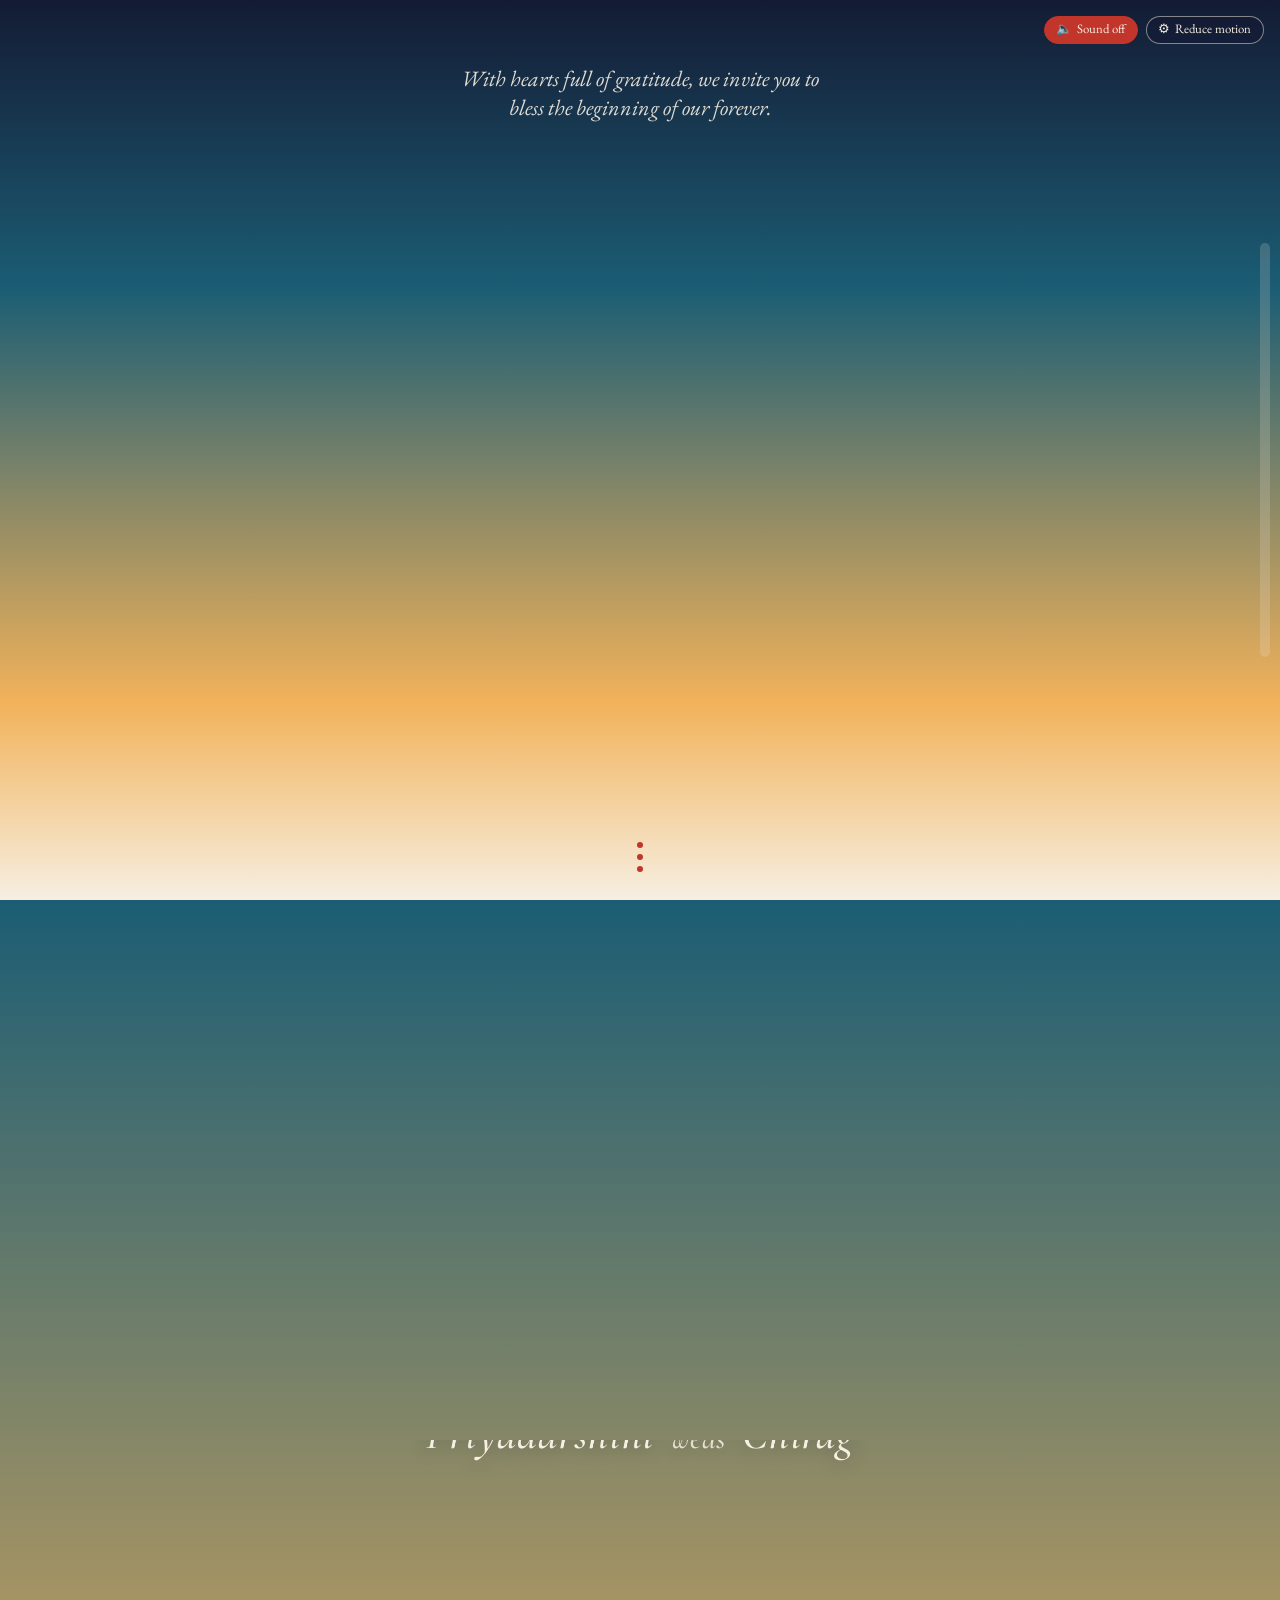
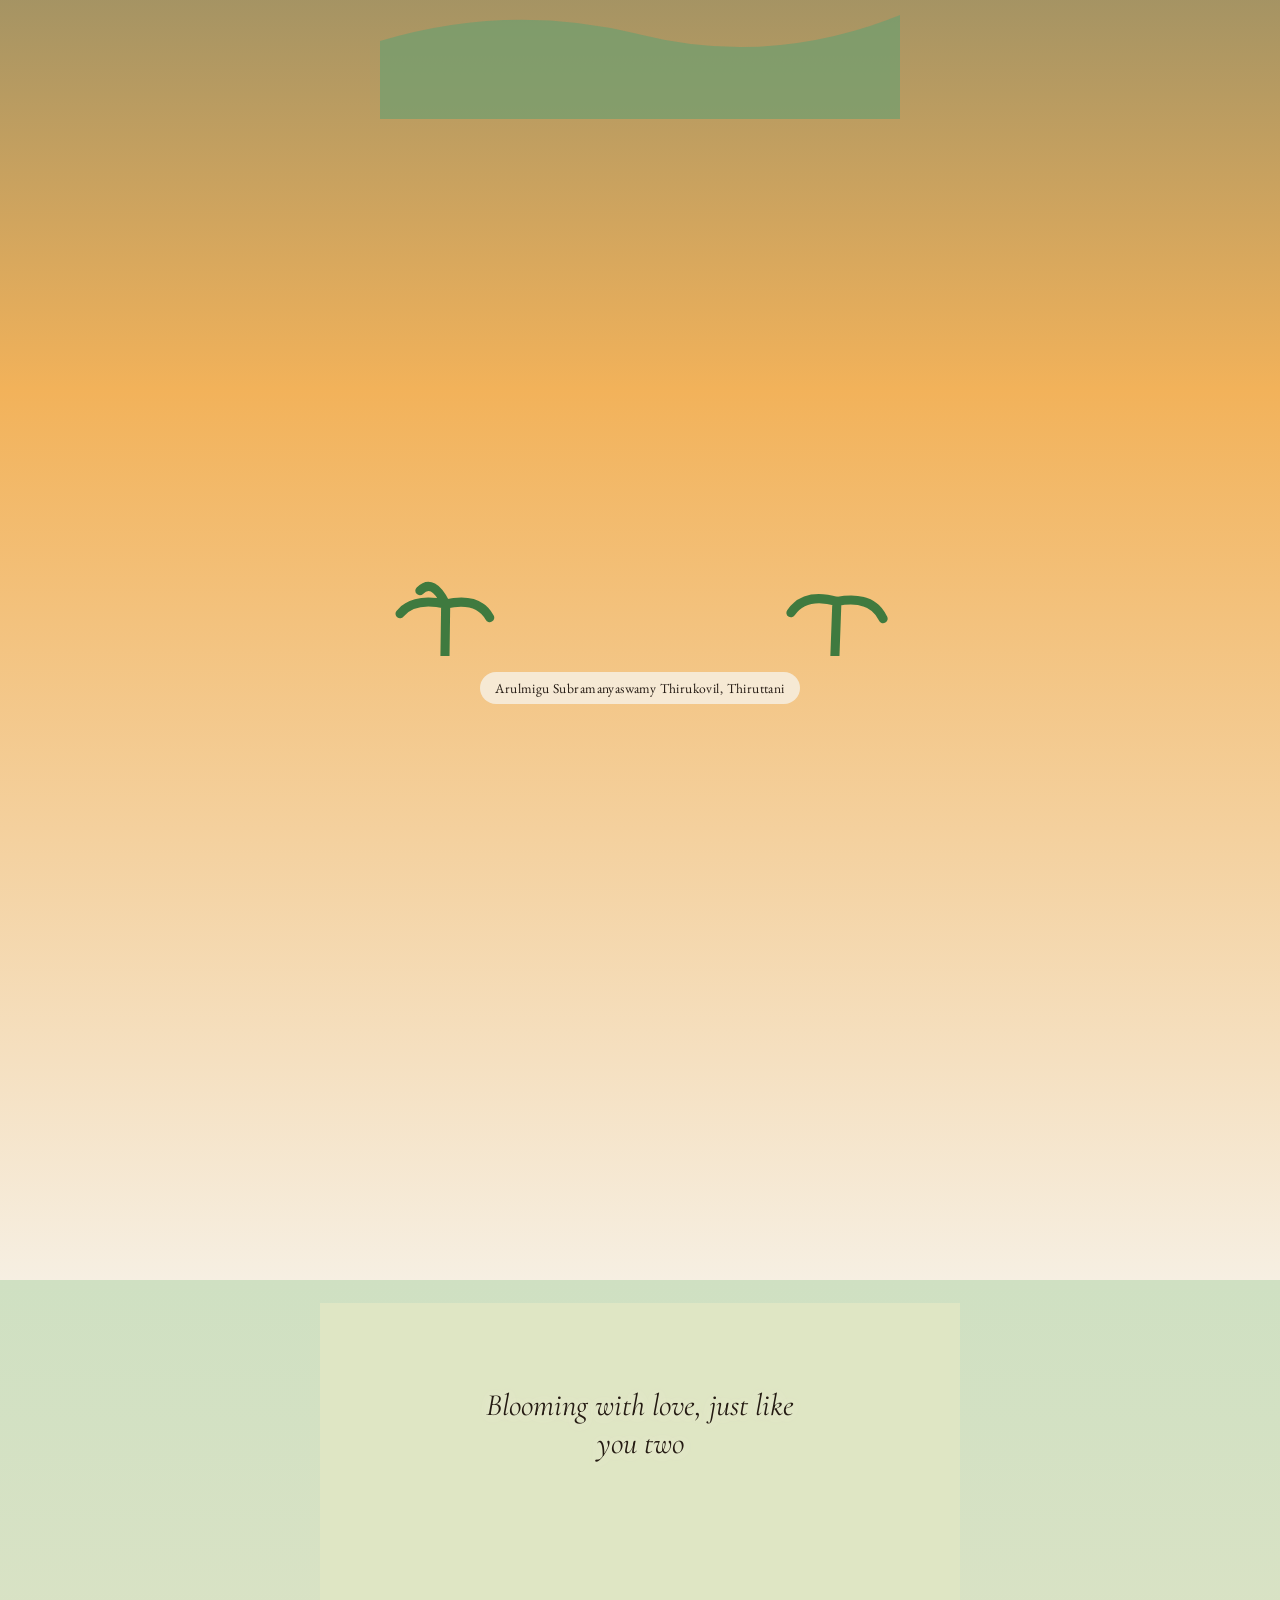
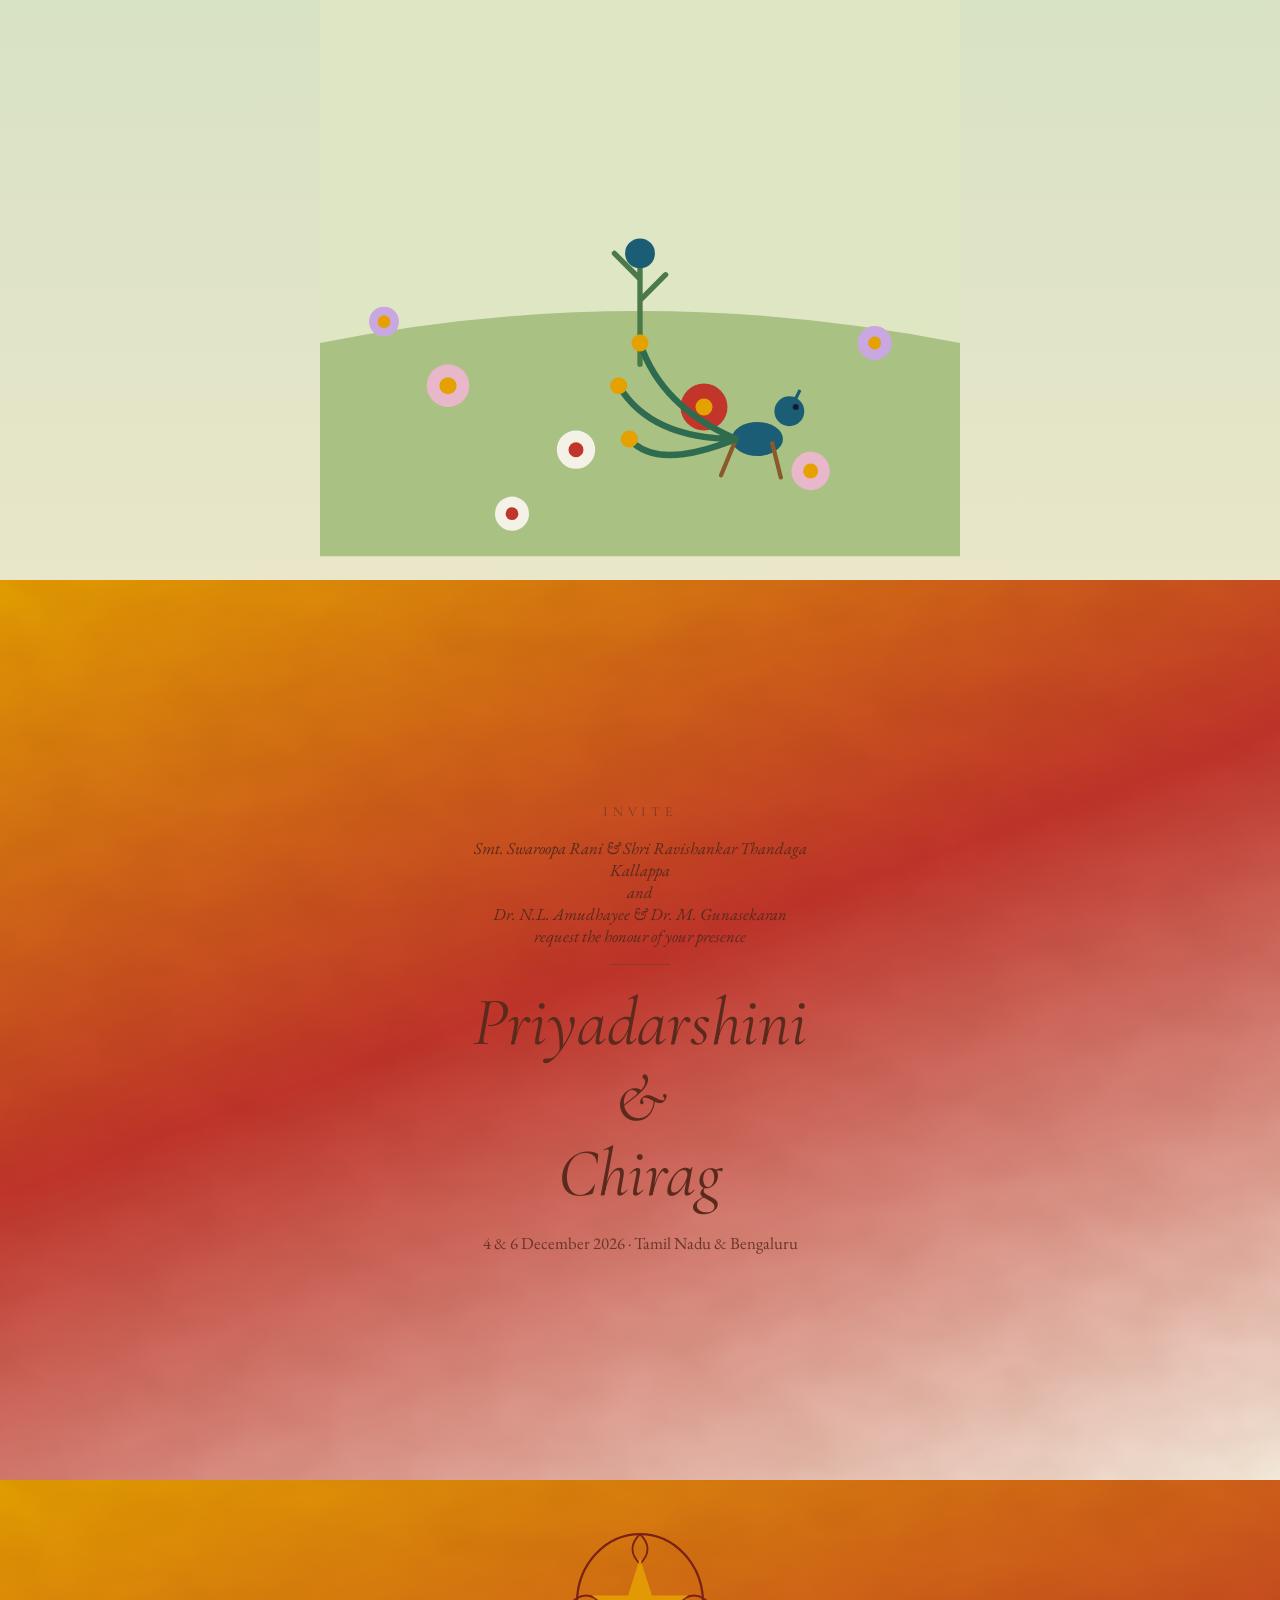
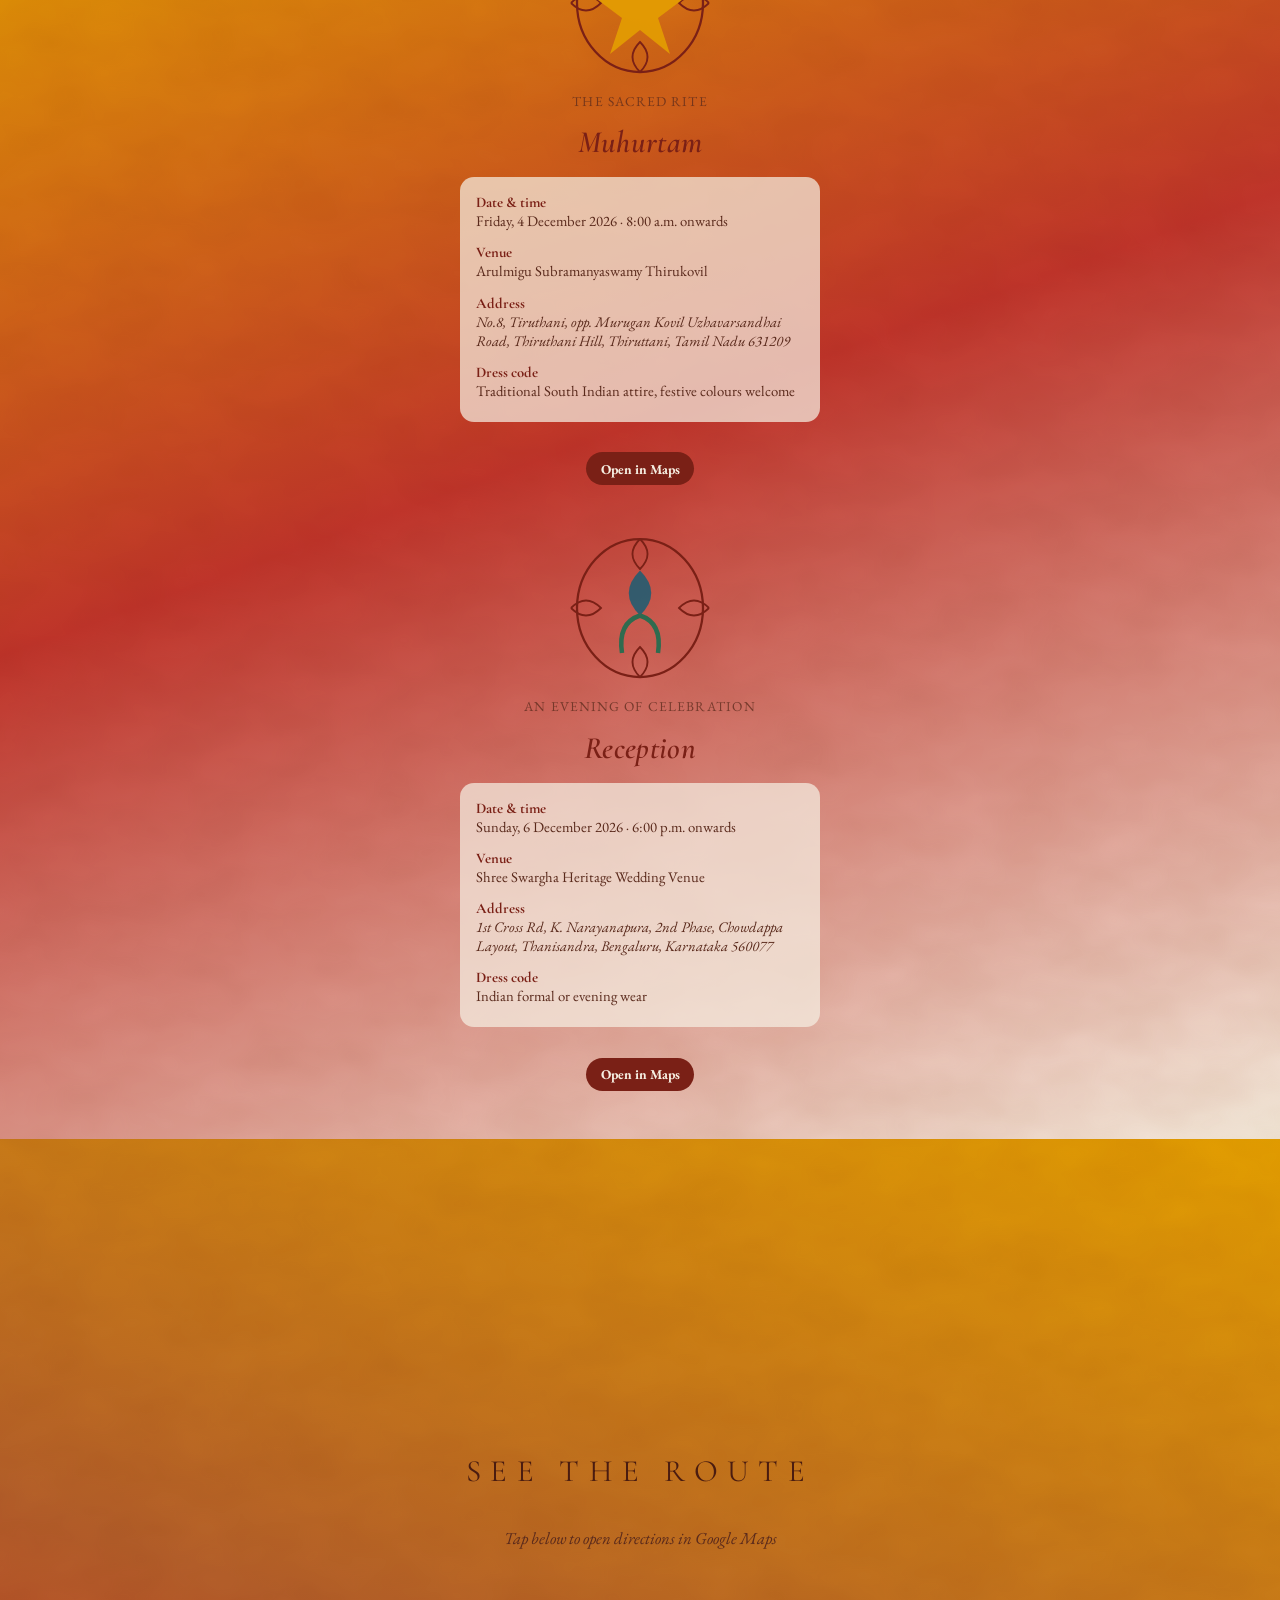
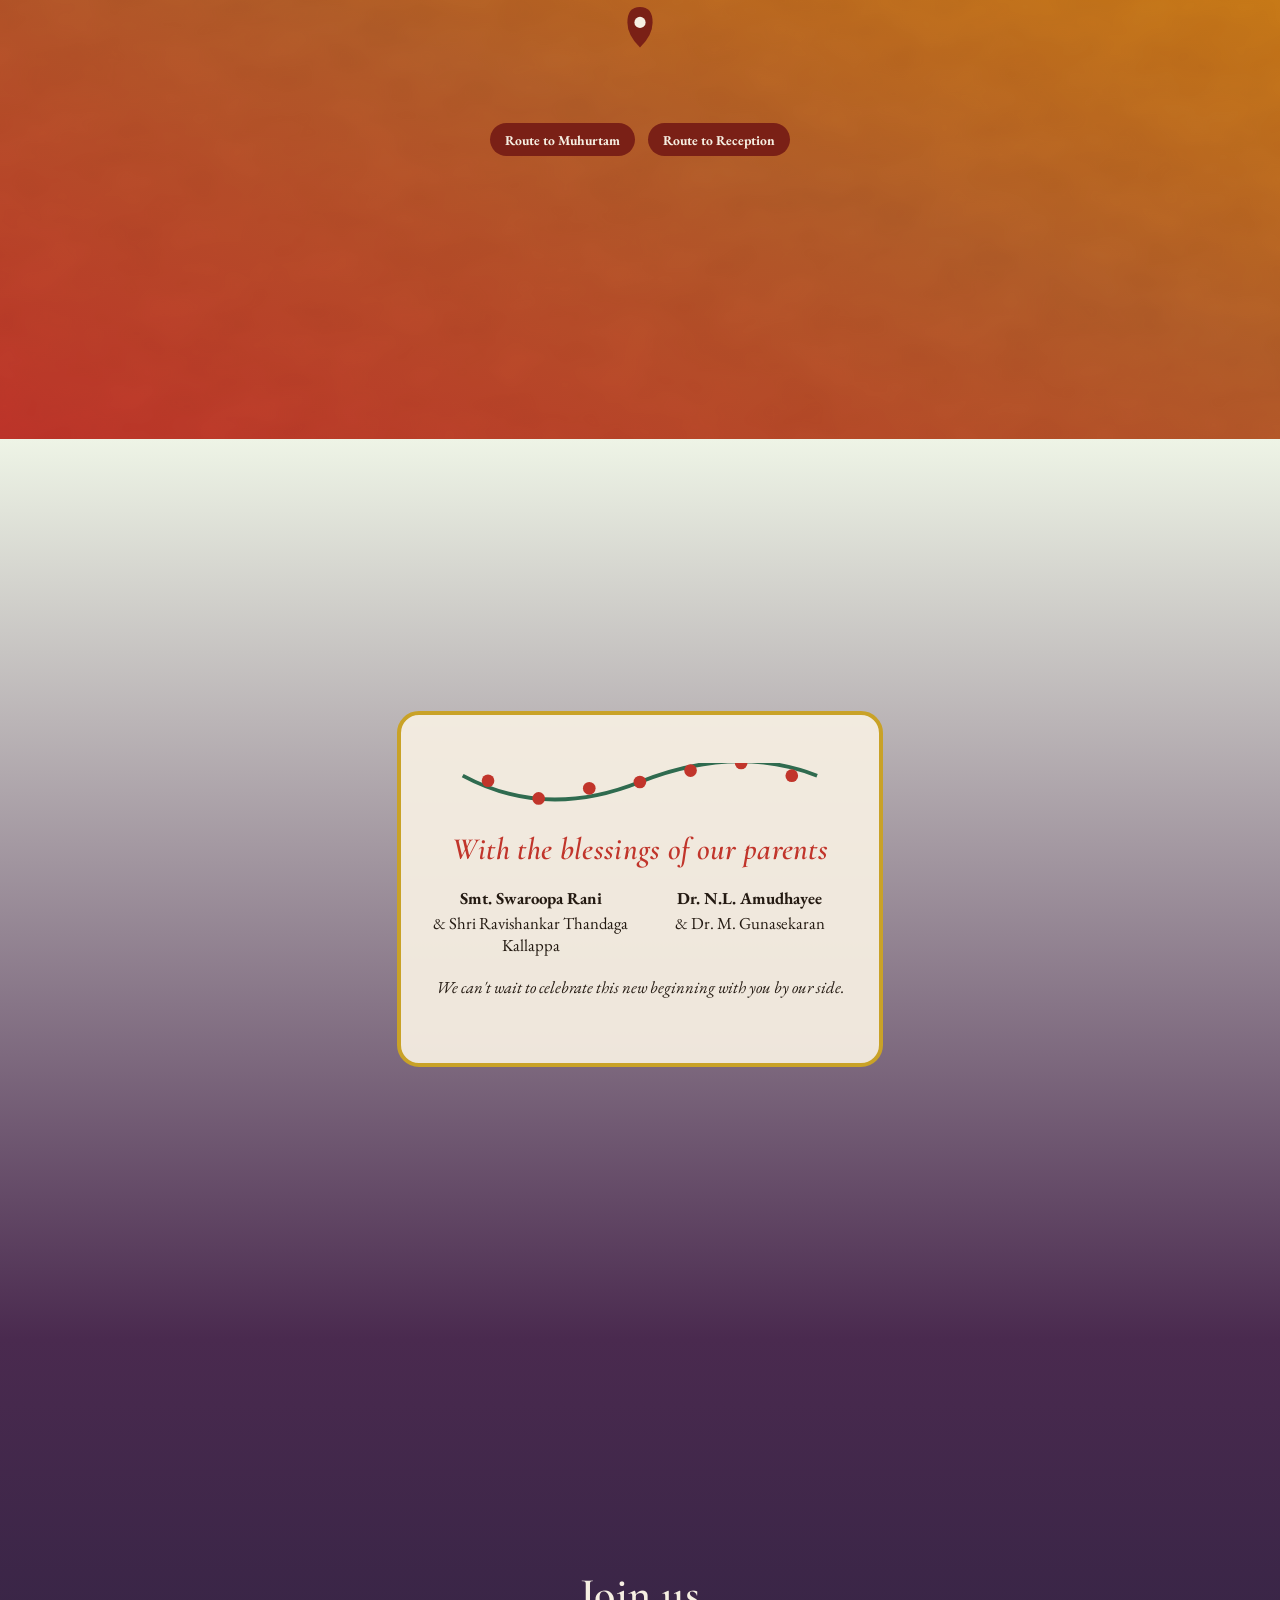
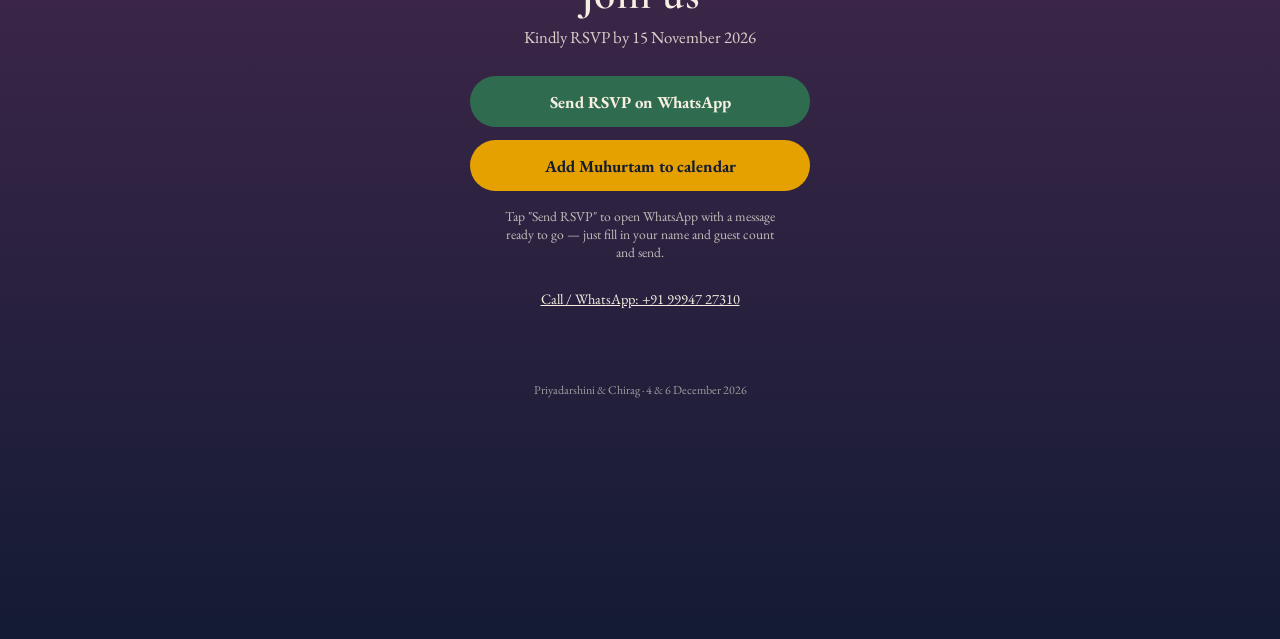
==== commit 97ed9b29: "Add files via upload" ====
--- a/index.html
+++ b/index.html
@@ -16,12 +16,35 @@
 
 <link rel="preconnect" href="https://fonts.googleapis.com">
 <link rel="preconnect" href="https://fonts.gstatic.com" crossorigin>
-<link href="https://fonts.googleapis.com/css2?family=Baloo+2:wght@500;600;700&amp;family=Mukta:wght@400;500;600;700&amp;display=swap" rel="stylesheet">
+<link href="https://fonts.googleapis.com/css2?family=Cormorant+Garamond:ital,wght@0,500;0,600;1,500;1,600&amp;family=EB+Garamond:ital,wght@0,400;0,600;1,400&amp;family=Mukta:wght@400;500;600&amp;display=swap" rel="stylesheet">
 
 <link rel="stylesheet" href="styles.css">
 <script>document.documentElement.classList.replace('no-js','js');</script>
 </head>
 <body>
+
+<!-- Reusable SVG defs: watercolor grain filter + gradients, referenced across scenes -->
+<svg width="0" height="0" style="position:absolute" aria-hidden="true">
+  <defs>
+    <filter id="watercolorGrain" x="-20%" y="-20%" width="140%" height="140%">
+      <feTurbulence type="fractalNoise" baseFrequency="0.012 0.02" numOctaves="3" seed="7" result="noise"/>
+      <feColorMatrix in="noise" type="matrix"
+        values="0 0 0 0 0.48   0 0 0 0 0.22   0 0 0 0 0.1  0 0 0 0.35 0"/>
+    </filter>
+    <linearGradient id="stoneGrad" x1="0" y1="0" x2="0" y2="1">
+      <stop offset="0%" stop-color="#f3e3bd"/>
+      <stop offset="55%" stop-color="#d9b878"/>
+      <stop offset="100%" stop-color="#b8905a"/>
+    </linearGradient>
+    <linearGradient id="crownGrad" x1="0" y1="0" x2="0" y2="1">
+      <stop offset="0%" stop-color="#b8452f"/>
+      <stop offset="100%" stop-color="#8a2c1e"/>
+    </linearGradient>
+    <pattern id="nicheTexture" width="16" height="20" patternUnits="userSpaceOnUse">
+      <path d="M2,19 L2,9 Q8,2 14,9 L14,19 Z" fill="none" stroke="#8a5a2a" stroke-width="0.9" opacity="0.55"/>
+    </pattern>
+  </defs>
+</svg>
 
 <a class="skip-link" href="#event-details">Skip to event details</a>
 
@@ -44,8 +67,8 @@
 
 <main>
 
-<!-- ================= SCENE 1 — TITLE ================= -->
-<section id="scene-title" class="scene" aria-label="Wedding invitation title">
+<!-- ================= SCENE 1 — CURTAIN ================= -->
+<section id="scene-title" class="scene" aria-label="Wedding invitation">
   <div class="stars" aria-hidden="true">
     <svg width="100%" height="100%" viewBox="0 0 400 800" preserveAspectRatio="xMidYMid slice">
       <g fill="var(--stucco)">
@@ -57,251 +80,252 @@
         <circle class="star" cx="320" cy="160" r="1.2" style="animation-delay:0.9s"/>
         <circle class="star" cx="360" cy="90" r="1.7" style="animation-delay:0.4s"/>
         <circle class="star" cx="60" cy="220" r="1.1" style="animation-delay:1.8s"/>
-        <circle class="star" cx="130" cy="260" r="1.4" style="animation-delay:0.7s"/>
-        <circle class="star" cx="290" cy="240" r="1.3" style="animation-delay:1.1s"/>
       </g>
-      <!-- silhouette ridge with a single glinting kalasam tip, foreshadowing the rise -->
-      <path d="M0,800 L0,620 Q100,590 180,610 T400,600 L400,800 Z" fill="var(--indigo-soft)"/>
-      <polygon class="m-breathe" points="188,596 196,596 192,580" fill="var(--gold)" style="transform-origin:192px 596px"/>
     </svg>
   </div>
-
-  <svg class="monogram" viewBox="0 0 160 100" role="img" aria-labelledby="mono-title">
-    <title id="mono-title">Monogram C P</title>
-    <path d="M35,70 A25,25 0 1 1 55,30" fill="none" stroke="var(--gold)" stroke-width="4" stroke-linecap="round"/>
-    <path d="M85,25 L85,75 M85,25 Q112,25 112,45 Q112,60 85,58" fill="none" stroke="var(--turmeric)" stroke-width="4" stroke-linecap="round"/>
-  </svg>
-
-  <h1 class="hero-names">Priyadarshini<br>&amp; Chirag</h1>
-  <p class="hero-blessing">With hearts full of gratitude, we invite you to bless the beginning of our forever.</p>
-
+  <p class="hero-blessing" style="color:var(--stucco)">With hearts full of gratitude, we invite you to bless the beginning of our forever.</p>
+  <h1 class="visually-hidden">Priyadarshini &amp; Chirag's wedding invitation</h1>
   <div class="scroll-cue" aria-hidden="true">
     <span class="dot"></span><span class="dot"></span><span class="dot"></span>
   </div>
 </section>
 
-<!-- ================= SCENE 2 — KOLAM THRESHOLD ================= -->
-<section id="scene-kolam" class="scene" aria-label="Invitation">
-  <svg class="kolam-svg" id="kolam-svg" width="min(80vw,340px)" viewBox="0 0 300 300" role="img" aria-label="A hand-drawn kolam pattern">
-    <g id="kolam-dots">
-      <circle cx="60" cy="60" r="3"/><circle cx="150" cy="60" r="3"/><circle cx="240" cy="60" r="3"/>
-      <circle cx="60" cy="150" r="3"/><circle cx="150" cy="150" r="3"/><circle cx="240" cy="150" r="3"/>
-      <circle cx="60" cy="240" r="3"/><circle cx="150" cy="240" r="3"/><circle cx="240" cy="240" r="3"/>
-    </g>
-    <path id="kolam-loop" d="M60,60 Q150,20 240,60 Q280,150 240,240 Q150,280 60,240 Q20,150 60,60 Z
-      M60,60 Q150,110 240,60 M60,240 Q150,190 240,240 M60,60 Q110,150 60,240 M240,60 Q190,150 240,240
-      M150,60 L150,150 L60,150 M150,150 L240,150 M150,150 L150,240"/>
-  </svg>
-
-  <div class="invitation-line" id="invitation-line">
-    <div class="opening-line">
-      <div class="side">
-        <p>Smt. Swaroopa Rani</p>
-        <p>&amp; Shri Ravishankar Thandaga Kallappa</p>
-      </div>
-      <div class="amp" aria-hidden="true">&amp;</div>
-      <div class="side">
-        <p>Dr. N.L. Amudhayee</p>
-        <p>&amp; Dr. M. Gunasekaran</p>
-      </div>
-      <p class="request-text">request the honour of your presence<br>at the marriage of their children</p>
-    </div>
-  </div>
-</section>
-
-<!-- ================= SCENE 3 — THE CLIMB ================= -->
-<section id="scene-climb" class="scene" aria-label="Our story">
-  <div class="climb-stage">
-    <svg class="parallax-layer" data-rate="0.3" viewBox="0 0 400 300" preserveAspectRatio="xMidYMax slice" aria-hidden="true">
-      <path d="M0,300 L0,190 Q100,150 200,185 T400,170 L400,300 Z" fill="#8fbf8a"/>
-    </svg>
-    <svg class="parallax-layer" data-rate="0.6" viewBox="0 0 400 300" preserveAspectRatio="xMidYMax slice" aria-hidden="true">
-      <path d="M0,300 L0,225 Q120,190 220,220 T400,205 L400,300 Z" fill="var(--temple-green)"/>
-      <g class="sway" style="transform-origin:70px 230px">
-        <rect x="66" y="200" width="8" height="40" fill="#5b3a22"/>
-        <path d="M70,200 Q40,190 30,205 M70,200 Q100,188 112,204 M70,200 Q55,180 60,198" stroke="#3f7a3f" stroke-width="6" fill="none" stroke-linecap="round"/>
-      </g>
-      <g class="sway" style="transform-origin:330px 235px; animation-delay:0.4s">
-        <rect x="326" y="205" width="8" height="38" fill="#5b3a22"/>
-        <path d="M330,205 Q302,196 292,210 M330,205 Q358,194 368,208" stroke="#3f7a3f" stroke-width="6" fill="none" stroke-linecap="round"/>
-      </g>
-    </svg>
-    <svg class="parallax-layer" data-rate="1" viewBox="0 0 400 300" preserveAspectRatio="xMidYMax slice" aria-hidden="true">
-      <ellipse cx="120" cy="288" rx="26" ry="7" fill="#3a6b8a" opacity="0.5"/>
-      <path d="M104,285 Q120,270 136,285" fill="none" stroke="#e8d7a8" stroke-width="3"/>
-      <circle cx="120" cy="266" r="6" fill="#e8d7a8"/>
-    </svg>
-
-    <div class="vignette vignette--1 reveal">
-      <h3>We met by chance</h3>
-      <p>A shared table, an unfinished conversation, and neither of us in a hurry to end it.</p>
-    </div>
-    <div class="vignette vignette--2 reveal">
-      <h3>We grew, together</h3>
-      <p>Through new cities and long calls, we kept choosing each other, every single time.</p>
-    </div>
-    <div class="vignette vignette--3 reveal">
-      <h3>Now, the hill</h3>
-      <p>We climb toward the temple where our families will make it official.</p>
-    </div>
-  </div>
-</section>
-
-<!-- ================= SCENE 4 — THE RISE (GOPURAM) ================= -->
-<!--
-  Reference notes (researched via web search on "Arulmigu Subramanyaswamy
-  Thirukovil Thiruttani rajagopuram"): the temple sits atop Thiruttani
-  Hill; its rajagopuram was rebuilt as a NINE-tier tower roughly 132 ft
-  tall, replacing an earlier 3-tier gopuram, in the Dravidian idiom —
-  tapering silhouette, a barrel-vaulted shala crown, and a ridge of gold
-  kalasams. Kept honest here: 9 tapering tiers, barrel-vault crown line,
-  a row of kalasams along the ridge, cornice bands between tiers, and a
-  simplified pair of dwarapalakas flanking the entrance arch. Surface
-  ornament is simplified into friendly niche-figure glyphs rather than
-  literal stucco figures, per the cartoonization brief.
+<!-- ================= SCENE 2 — THE RISE (temple hero, names overlaid) =================
+  Reference notes (web search: "Arulmigu Subramanyaswamy Thirukovil Thiruttani
+  rajagopuram"): the temple sits atop Thiruttani Hill; its rajagopuram was
+  rebuilt as a NINE-tier tower ~132 ft tall in the Dravidian idiom — tapering
+  silhouette, barrel-vaulted shala crown, a ridge of gold kalasams. Kept
+  honest here: 9 tapering tiers (repeating niche texture via an SVG
+  <pattern> rather than literal figures, per the cartoonization brief),
+  a barrel-vault crown, and three kalasams on the ridge. Shaded with
+  gradients rather than flat fills to read closer to the warm, painterly
+  reference style, with soft tree silhouettes flanking the base and a
+  looping fall of flower petals in front — styled after the reference reel.
 -->
 <section id="scene-rise" class="scene" aria-label="The temple">
   <div class="rise-pin">
-    <svg class="parallax-layer" data-rate="0.2" viewBox="0 0 400 200" preserveAspectRatio="xMidYMax slice" aria-hidden="true" style="z-index:0">
-      <path d="M0,200 L0,120 Q100,90 200,115 T400,100 L400,200 Z" fill="#7fae86"/>
-    </svg>
-
-    <svg class="gopuram-svg" viewBox="0 0 300 460" role="img" aria-labelledby="gopuram-title" style="z-index:1">
-      <title id="gopuram-title">The rajagopuram of Arulmigu Subramanyaswamy Thirukovil, Thiruttani</title>
-      <g id="gopuram-group">
-        <!-- entrance arch + dwarapalakas -->
-        <g id="tier-0" class="gopuram-tier" style="transition-delay:0ms">
-          <rect x="95" y="400" width="110" height="55" fill="var(--stucco)" stroke="var(--kumkum)" stroke-width="3"/>
-          <path d="M95,400 Q150,375 205,400" fill="none" stroke="var(--kumkum)" stroke-width="4"/>
-          <g fill="var(--peacock)">
-            <circle cx="105" cy="415" r="8"/><rect x="98" y="420" width="14" height="30" rx="4"/>
-            <circle cx="195" cy="415" r="8"/><rect x="188" y="420" width="14" height="30" rx="4"/>
+    <div class="rise-title">
+      <p class="invite-eyebrow" style="color:var(--stucco)">The wedding of</p>
+      <h2 class="hero-names">Priyadarshini <span class="amp-word">weds</span> Chirag</h2>
+    </div>
+
+    <div class="hero-temple-wrap">
+      <svg class="parallax-layer" data-rate="0.15" viewBox="0 0 400 200" preserveAspectRatio="xMidYMax slice" aria-hidden="true" style="position:absolute; z-index:0; bottom:0">
+        <path d="M0,200 L0,140 Q100,110 200,135 T400,120 L400,200 Z" fill="#6e9e6f" opacity="0.7"/>
+      </svg>
+
+      <svg class="gopuram-svg" viewBox="0 0 300 460" role="img" aria-labelledby="gopuram-title">
+        <title id="gopuram-title">The rajagopuram of Arulmigu Subramanyaswamy Thirukovil, Thiruttani</title>
+        <g id="gopuram-group">
+          <g id="tier-0" class="gopuram-tier" style="transition-delay:0ms">
+            <rect x="95" y="400" width="110" height="55" fill="url(#stoneGrad)" stroke="#8a2c1e" stroke-width="2.5"/>
+            <rect x="95" y="400" width="110" height="55" fill="url(#nicheTexture)"/>
+            <path d="M95,400 Q150,375 205,400" fill="none" stroke="#8a2c1e" stroke-width="3.5"/>
+            <g fill="var(--peacock)">
+              <circle cx="105" cy="415" r="7"/><rect x="99" y="420" width="12" height="28" rx="4"/>
+              <circle cx="195" cy="415" r="7"/><rect x="189" y="420" width="12" height="28" rx="4"/>
+            </g>
+          </g>
+
+          <g id="tier-1" class="gopuram-tier" style="transition-delay:50ms">
+            <rect x="70" y="365" width="160" height="35" fill="url(#stoneGrad)" stroke="#8a2c1e" stroke-width="2"/>
+            <rect x="70" y="365" width="160" height="35" fill="url(#nicheTexture)"/>
+            <rect x="70" y="365" width="160" height="4" fill="#8a2c1e" opacity="0.6"/>
+          </g>
+          <g id="tier-2" class="gopuram-tier" style="transition-delay:100ms">
+            <rect x="78" y="333" width="144" height="32" fill="url(#stoneGrad)" stroke="#8a2c1e" stroke-width="2"/>
+            <rect x="78" y="333" width="144" height="32" fill="url(#nicheTexture)"/>
+            <rect x="78" y="333" width="144" height="4" fill="#8a2c1e" opacity="0.5"/>
+          </g>
+          <g id="tier-3" class="gopuram-tier" style="transition-delay:150ms">
+            <rect x="86" y="303" width="128" height="30" fill="url(#stoneGrad)" stroke="#8a2c1e" stroke-width="2"/>
+            <rect x="86" y="303" width="128" height="30" fill="url(#nicheTexture)"/>
+            <rect x="86" y="303" width="128" height="4" fill="#8a2c1e" opacity="0.5"/>
+          </g>
+          <g id="tier-4" class="gopuram-tier" style="transition-delay:200ms">
+            <rect x="93" y="275" width="114" height="28" fill="url(#stoneGrad)" stroke="#8a2c1e" stroke-width="2"/>
+            <rect x="93" y="275" width="114" height="28" fill="url(#nicheTexture)"/>
+          </g>
+          <g id="tier-5" class="gopuram-tier" style="transition-delay:250ms">
+            <rect x="100" y="249" width="100" height="26" fill="url(#stoneGrad)" stroke="#8a2c1e" stroke-width="2"/>
+            <rect x="100" y="249" width="100" height="26" fill="url(#nicheTexture)"/>
+          </g>
+          <g id="tier-6" class="gopuram-tier" style="transition-delay:300ms">
+            <rect x="107" y="225" width="86" height="24" fill="url(#stoneGrad)" stroke="#8a2c1e" stroke-width="2"/>
+            <rect x="107" y="225" width="86" height="24" fill="url(#nicheTexture)"/>
+          </g>
+          <g id="tier-7" class="gopuram-tier" style="transition-delay:350ms">
+            <rect x="114" y="203" width="72" height="22" fill="url(#stoneGrad)" stroke="#8a2c1e" stroke-width="2"/>
+            <rect x="114" y="203" width="72" height="22" fill="url(#nicheTexture)"/>
+          </g>
+          <g id="tier-8" class="gopuram-tier" style="transition-delay:400ms">
+            <rect x="121" y="183" width="58" height="20" fill="url(#stoneGrad)" stroke="#8a2c1e" stroke-width="2"/>
+            <rect x="121" y="183" width="58" height="20" fill="url(#nicheTexture)"/>
+          </g>
+          <g id="tier-9" class="gopuram-tier" style="transition-delay:450ms">
+            <rect x="128" y="165" width="44" height="18" fill="url(#stoneGrad)" stroke="#8a2c1e" stroke-width="2"/>
+          </g>
+
+          <g id="gopuram-crown" class="gopuram-tier gopuram-crown m-breathe" style="transition-delay:500ms; transform-origin:150px 165px">
+            <path d="M118,165 Q150,116 182,165 Z" fill="url(#crownGrad)"/>
+            <path d="M118,165 Q150,128 182,165" fill="none" stroke="var(--gold)" stroke-width="3"/>
+          </g>
+
+          <g id="kalasams">
+            <g class="kalasam" style="transition-delay:560ms"><ellipse cx="105" cy="180" rx="5" ry="7" fill="var(--gold)"/><rect x="103" y="170" width="4" height="9" fill="var(--gold)"/></g>
+            <g class="kalasam" style="transition-delay:590ms"><ellipse cx="150" cy="114" rx="7" ry="10" fill="var(--gold)"/><rect x="147" y="99" width="6" height="14" fill="var(--gold)"/></g>
+            <g class="kalasam" style="transition-delay:620ms"><ellipse cx="195" cy="180" rx="5" ry="7" fill="var(--gold)"/><rect x="193" y="170" width="4" height="9" fill="var(--gold)"/></g>
+          </g>
+
+          <circle id="bloom" class="bloom" cx="150" cy="114" r="10" fill="var(--turmeric)"/>
+          <g id="petals" fill="var(--kumkum)">
+            <circle class="petal" cx="150" cy="86" r="3"/>
+            <circle class="petal" cx="180" cy="101" r="3"/>
+            <circle class="petal" cx="190" cy="136" r="3"/>
+            <circle class="petal" cx="170" cy="161" r="3"/>
+            <circle class="petal" cx="130" cy="161" r="3"/>
+            <circle class="petal" cx="110" cy="136" r="3"/>
+            <circle class="petal" cx="120" cy="101" r="3"/>
           </g>
         </g>
-
-        <!-- 9 tapering tiers, each with a cornice band + niche figures -->
-        <g id="tier-1" class="gopuram-tier" style="transition-delay:60ms">
-          <rect x="70" y="365" width="160" height="35" fill="var(--stucco)" stroke="var(--temple-green)" stroke-width="3"/>
-          <rect x="70" y="365" width="160" height="6" fill="var(--kumkum)"/>
-          <circle cx="100" cy="384" r="6" fill="var(--turmeric)"/><circle cx="150" cy="384" r="6" fill="var(--peacock)"/><circle cx="200" cy="384" r="6" fill="var(--turmeric)"/>
-        </g>
-        <g id="tier-2" class="gopuram-tier" style="transition-delay:120ms">
-          <rect x="78" y="333" width="144" height="32" fill="var(--stucco)" stroke="var(--temple-green)" stroke-width="3"/>
-          <rect x="78" y="333" width="144" height="6" fill="var(--temple-green)"/>
-          <circle cx="105" cy="350" r="5.5" fill="var(--peacock)"/><circle cx="150" cy="350" r="5.5" fill="var(--turmeric)"/><circle cx="195" cy="350" r="5.5" fill="var(--peacock)"/>
-        </g>
-        <g id="tier-3" class="gopuram-tier" style="transition-delay:180ms">
-          <rect x="86" y="303" width="128" height="30" fill="var(--stucco)" stroke="var(--kumkum)" stroke-width="3"/>
-          <rect x="86" y="303" width="128" height="5" fill="var(--kumkum)"/>
-          <circle cx="110" cy="318" r="5" fill="var(--turmeric)"/><circle cx="150" cy="318" r="5" fill="var(--peacock)"/><circle cx="190" cy="318" r="5" fill="var(--turmeric)"/>
-        </g>
-        <g id="tier-4" class="gopuram-tier" style="transition-delay:240ms">
-          <rect x="93" y="275" width="114" height="28" fill="var(--stucco)" stroke="var(--temple-green)" stroke-width="3"/>
-          <rect x="93" y="275" width="114" height="5" fill="var(--temple-green)"/>
-          <circle cx="115" cy="289" r="4.5" fill="var(--peacock)"/><circle cx="150" cy="289" r="4.5" fill="var(--turmeric)"/><circle cx="185" cy="289" r="4.5" fill="var(--peacock)"/>
-        </g>
-        <g id="tier-5" class="gopuram-tier" style="transition-delay:300ms">
-          <rect x="100" y="249" width="100" height="26" fill="var(--stucco)" stroke="var(--kumkum)" stroke-width="3"/>
-          <rect x="100" y="249" width="100" height="5" fill="var(--kumkum)"/>
-          <circle cx="120" cy="262" r="4" fill="var(--turmeric)"/><circle cx="150" cy="262" r="4" fill="var(--peacock)"/><circle cx="180" cy="262" r="4" fill="var(--turmeric)"/>
-        </g>
-        <g id="tier-6" class="gopuram-tier" style="transition-delay:360ms">
-          <rect x="107" y="225" width="86" height="24" fill="var(--stucco)" stroke="var(--temple-green)" stroke-width="3"/>
-          <rect x="107" y="225" width="86" height="4" fill="var(--temple-green)"/>
-          <circle cx="125" cy="237" r="4" fill="var(--peacock)"/><circle cx="150" cy="237" r="4" fill="var(--turmeric)"/><circle cx="175" cy="237" r="4" fill="var(--peacock)"/>
-        </g>
-        <g id="tier-7" class="gopuram-tier" style="transition-delay:420ms">
-          <rect x="114" y="203" width="72" height="22" fill="var(--stucco)" stroke="var(--kumkum)" stroke-width="3"/>
-          <rect x="114" y="203" width="72" height="4" fill="var(--kumkum)"/>
-          <circle cx="132" cy="214" r="3.5" fill="var(--turmeric)"/><circle cx="168" cy="214" r="3.5" fill="var(--turmeric)"/>
-        </g>
-        <g id="tier-8" class="gopuram-tier" style="transition-delay:480ms">
-          <rect x="121" y="183" width="58" height="20" fill="var(--stucco)" stroke="var(--temple-green)" stroke-width="3"/>
-          <rect x="121" y="183" width="58" height="4" fill="var(--temple-green)"/>
-          <circle cx="150" cy="193" r="3.5" fill="var(--peacock)"/>
-        </g>
-        <g id="tier-9" class="gopuram-tier" style="transition-delay:540ms">
-          <rect x="128" y="165" width="44" height="18" fill="var(--stucco)" stroke="var(--kumkum)" stroke-width="3"/>
-        </g>
-
-        <!-- barrel-vault shala crown -->
-        <g id="gopuram-crown" class="gopuram-tier gopuram-crown m-breathe" style="transition-delay:600ms; transform-origin:150px 165px">
-          <path d="M120,165 Q150,120 180,165 Z" fill="var(--kumkum)"/>
-          <path d="M120,165 Q150,132 180,165" fill="none" stroke="var(--gold)" stroke-width="3"/>
-        </g>
-
-        <!-- ridge of kalasams -->
-        <g id="kalasams">
-          <g class="kalasam" style="transition-delay:660ms"><ellipse cx="105" cy="180" rx="5" ry="7" fill="var(--gold)"/><rect x="103" y="170" width="4" height="9" fill="var(--gold)"/></g>
-          <g class="kalasam" style="transition-delay:690ms"><ellipse cx="150" cy="118" rx="7" ry="10" fill="var(--gold)"/><rect x="147" y="103" width="6" height="14" fill="var(--gold)"/></g>
-          <g class="kalasam" style="transition-delay:720ms"><ellipse cx="195" cy="180" rx="5" ry="7" fill="var(--gold)"/><rect x="193" y="170" width="4" height="9" fill="var(--gold)"/></g>
-        </g>
-
-        <!-- golden bloom + petals, one-time orchestrated moment -->
-        <circle id="bloom" class="bloom" cx="150" cy="118" r="10" fill="var(--turmeric)"/>
-        <g id="petals" fill="var(--kumkum)">
-          <circle class="petal" cx="150" cy="90" r="3"/>
-          <circle class="petal" cx="180" cy="105" r="3"/>
-          <circle class="petal" cx="190" cy="140" r="3"/>
-          <circle class="petal" cx="170" cy="165" r="3"/>
-          <circle class="petal" cx="130" cy="165" r="3"/>
-          <circle class="petal" cx="110" cy="140" r="3"/>
-          <circle class="petal" cx="120" cy="105" r="3"/>
+      </svg>
+
+      <svg class="falling-petals" viewBox="0 0 300 460" aria-hidden="true">
+        <g class="petal-fall" style="animation-duration:7s; animation-delay:0s"><ellipse cx="40" cy="0" rx="6" ry="9" fill="var(--kumkum)"/></g>
+        <g class="petal-fall" style="animation-duration:9s; animation-delay:1.5s"><ellipse cx="220" cy="0" rx="7" ry="10" fill="#e07a86"/></g>
+        <g class="petal-fall" style="animation-duration:6.5s; animation-delay:3s"><ellipse cx="90" cy="0" rx="5" ry="8" fill="var(--kumkum)"/></g>
+        <g class="petal-fall" style="animation-duration:8s; animation-delay:0.8s"><ellipse cx="260" cy="0" rx="6" ry="9" fill="#e07a86"/></g>
+        <g class="petal-fall" style="animation-duration:7.5s; animation-delay:4s"><ellipse cx="150" cy="0" rx="5" ry="8" fill="var(--kumkum)"/></g>
+        <g class="petal-fall" style="animation-duration:10s; animation-delay:2.2s"><ellipse cx="15" cy="0" rx="6" ry="9" fill="#e07a86"/></g>
+      </svg>
+
+      <svg class="rise-groves" viewBox="0 0 400 90" preserveAspectRatio="xMidYMax slice" aria-hidden="true">
+        <g class="sway" style="transform-origin:50px 88px"><path d="M50,90 L50,50 Q25,45 15,58 M50,50 Q75,44 84,60 M50,50 Q40,30 30,40" stroke="#3f7a3f" stroke-width="7" fill="none" stroke-linecap="round"/></g>
+        <g class="sway" style="transform-origin:350px 88px; animation-delay:0.5s"><path d="M350,90 L350,48 Q325,42 315,58 M350,48 Q377,42 386,60" stroke="#3f7a3f" stroke-width="7" fill="none" stroke-linecap="round"/></g>
+      </svg>
+    </div>
+
+    <p class="rise-caption reveal">Arulmigu Subramanyaswamy Thirukovil, Thiruttani</p>
+  </div>
+</section>
+
+<!-- ================= SCENE 3 — GARDEN ================= -->
+<section id="scene-garden" class="scene" aria-label="A garden blessing">
+  <div class="garden-stage">
+    <p class="garden-caption">Blooming with love, just like you two</p>
+    <svg width="100%" height="100%" viewBox="0 0 300 400" preserveAspectRatio="xMidYMax slice" aria-hidden="true">
+      <rect x="0" y="0" width="300" height="400" fill="#dfe6c4"/>
+      <path d="M0,400 L0,300 Q150,270 300,300 L300,400 Z" fill="#a9c283"/>
+      <g class="flower m-breathe" style="transform-origin:60px 320px"><circle cx="60" cy="320" r="10" fill="#e8b7c9"/><circle cx="60" cy="320" r="4" fill="var(--turmeric)"/></g>
+      <g class="flower m-breathe" style="transform-origin:120px 350px; animation-delay:0.6s"><circle cx="120" cy="350" r="9" fill="#f4f1e6"/><circle cx="120" cy="350" r="3.5" fill="var(--kumkum)"/></g>
+      <g class="flower m-breathe" style="transform-origin:180px 330px; animation-delay:1.1s"><circle cx="180" cy="330" r="11" fill="var(--kumkum)"/><circle cx="180" cy="330" r="4" fill="var(--turmeric)"/></g>
+      <g class="flower m-breathe" style="transform-origin:230px 360px; animation-delay:0.3s"><circle cx="230" cy="360" r="9" fill="#e8b7c9"/><circle cx="230" cy="360" r="3.5" fill="var(--turmeric)"/></g>
+      <g class="flower m-breathe" style="transform-origin:90px 380px; animation-delay:1.4s"><circle cx="90" cy="380" r="8" fill="#f4f1e6"/><circle cx="90" cy="380" r="3" fill="var(--kumkum)"/></g>
+      <g class="flower m-breathe" style="transform-origin:260px 300px; animation-delay:0.9s"><circle cx="260" cy="300" r="8" fill="#c9a7e0"/><circle cx="260" cy="300" r="3" fill="var(--turmeric)"/></g>
+      <g class="flower m-breathe" style="transform-origin:30px 290px; animation-delay:0.2s"><circle cx="30" cy="290" r="7" fill="#c9a7e0"/><circle cx="30" cy="290" r="3" fill="var(--turmeric)"/></g>
+      <path d="M150,310 L150,260 M150,270 L138,258 M150,280 L162,268" stroke="#4a7a4a" stroke-width="2.5" fill="none" stroke-linecap="round"/>
+      <circle cx="150" cy="258" r="7" fill="var(--peacock)"/>
+      <g id="garden-peacock" class="m-blink" style="transform-origin:205px 340px">
+        <ellipse cx="205" cy="345" rx="12" ry="8" fill="var(--peacock)"/>
+        <circle cx="220" cy="332" r="7" fill="var(--peacock)"/>
+        <circle cx="223" cy="330" r="1.4" fill="#141B34"/>
+        <path d="M223,326 l2,-4" stroke="var(--peacock)" stroke-width="1.5"/>
+        <path d="M195,345 L188,362 M212,347 L216,363" stroke="#8a5a2a" stroke-width="2" stroke-linecap="round"/>
+        <g class="m-peacock-tail" style="transform-origin:195px 345px">
+          <path d="M195,345 Q160,330 150,300 M195,345 Q155,345 140,320 M195,345 Q158,360 145,345" stroke="var(--temple-green)" stroke-width="3" fill="none" stroke-linecap="round"/>
+          <circle cx="150" cy="300" r="4" fill="var(--turmeric)"/>
+          <circle cx="140" cy="320" r="4" fill="var(--turmeric)"/>
+          <circle cx="145" cy="345" r="4" fill="var(--turmeric)"/>
         </g>
       </g>
     </svg>
-
-    <svg class="parallax-layer" data-rate="1.25" viewBox="0 0 400 200" preserveAspectRatio="xMidYMax slice" aria-hidden="true" style="z-index:2">
-      <g class="sway" style="transform-origin:40px 195px"><path d="M40,200 L40,150 Q15,145 8,160 M40,150 Q65,145 72,162 M40,150 Q30,130 20,140" stroke="#2f6b4f" stroke-width="6" fill="none" stroke-linecap="round"/></g>
-      <g class="sway" style="transform-origin:370px 195px; animation-delay:0.5s"><path d="M370,200 L370,148 Q345,142 336,158 M370,148 Q397,142 405,160" stroke="#2f6b4f" stroke-width="6" fill="none" stroke-linecap="round"/></g>
-    </svg>
-
-    <p class="rise-caption reveal">Arulmigu Subramanyaswamy Thirukovil, Thiruttani</p>
+  </div>
+</section>
+
+<!-- ================= SCENE 4 — INVITE CARD ================= -->
+<section id="scene-invite" class="scene scene--marbled" aria-label="Invitation">
+  <svg class="grain-overlay" aria-hidden="true"><rect width="100%" height="100%" filter="url(#watercolorGrain)"/></svg>
+  <div class="invite-card">
+    <p class="invite-eyebrow">Invite</p>
+    <p style="font-style:italic; font-size:var(--step-0)">Smt. Swaroopa Rani &amp; Shri Ravishankar Thandaga Kallappa<br>and<br>Dr. N.L. Amudhayee &amp; Dr. M. Gunasekaran<br>request the honour of your presence</p>
+    <div class="invite-rule"></div>
+    <p class="invite-names">Priyadarshini<br>&amp;<br>Chirag</p>
+    <p class="invite-sub">4 &amp; 6 December 2026 · Tamil Nadu &amp; Bengaluru</p>
   </div>
 </section>
 
 <div id="event-details"></div>
 
-<!-- ================= SCENE 5 — MUHURTAM ================= -->
-<section id="scene-muhurtam" class="scene scene--event" aria-label="Muhurtam details">
-  <article class="event-card reveal">
-    <svg class="event-motif m-breathe" viewBox="0 0 100 100" aria-hidden="true">
-      <circle cx="50" cy="50" r="46" fill="none" stroke="var(--gold)" stroke-width="3"/>
-      <path d="M50,20 L58,45 L82,45 L62,60 L70,84 L50,68 L30,84 L38,60 L18,45 L42,45 Z" fill="var(--turmeric)"/>
-    </svg>
-    <h2>Muhurtam</h2>
-    <p class="event-sub">The sacred wedding rite</p>
-    <dl class="event-details">
-      <div><dt>Date &amp; time</dt><dd><time datetime="2026-12-04T08:00">Friday, 4 December 2026 · 8:00 a.m. onwards</time></dd></div>
-      <div><dt>Venue</dt><dd>Arulmigu Subramanyaswamy Thirukovil</dd></div>
-      <div><dt>Address</dt><dd><address>No.8, Tiruthani, opp. Murugan Kovil Uzhavarsandhai Road, Thiruthani Hill, Thiruttani, Tamil Nadu 631209</address></dd></div>
-      <div><dt>Dress code</dt><dd>Traditional South Indian attire, festive colours welcome</dd></div>
-    </dl>
-    <a class="maps-link" href="https://maps.app.goo.gl/s4ySbfsMNWp9vtWb6" target="_blank" rel="noopener">Open in Maps</a>
-  </article>
-</section>
-
-<!-- ================= SCENE 6 — RECEPTION ================= -->
-<section id="scene-reception" class="scene scene--event reception" aria-label="Reception details">
-  <article class="event-card reveal">
-    <svg class="event-motif m-breathe" viewBox="0 0 100 100" aria-hidden="true">
-      <circle cx="50" cy="50" r="46" fill="none" stroke="var(--gold)" stroke-width="3"/>
-      <path d="M50,25 Q65,40 50,55 Q35,40 50,25 Z" fill="var(--peacock)"/>
-      <path d="M50,55 Q65,60 62,80 M50,55 Q35,60 38,80" stroke="var(--temple-green)" stroke-width="3" fill="none"/>
-    </svg>
-    <h2>Reception</h2>
-    <p class="event-sub">An evening of celebration</p>
-    <dl class="event-details">
-      <div><dt>Date &amp; time</dt><dd><time datetime="2026-12-06T18:00">Sunday, 6 December 2026 · 6:00 p.m. onwards</time></dd></div>
-      <div><dt>Venue</dt><dd>Shree Swargha Heritage Wedding Venue</dd></div>
-      <div><dt>Address</dt><dd><address>1st Cross Rd, K. Narayanapura, 2nd Phase, Chowdappa Layout, Thanisandra, Bengaluru, Karnataka 560077</address></dd></div>
-      <div><dt>Dress code</dt><dd>Indian formal or evening wear</dd></div>
-    </dl>
-    <a class="maps-link" href="https://maps.app.goo.gl/W7kDDHwuRBhfexxr5" target="_blank" rel="noopener">Open in Maps</a>
-  </article>
-</section>
-
-<!-- ================= SCENE 8 — BLESSINGS ================= -->
+<!-- ================= SCENE 5 — EVENT WREATH CARDS ================= -->
+<section id="scene-events" class="scene scene--marbled" aria-label="Event details">
+  <svg class="grain-overlay" aria-hidden="true"><rect width="100%" height="100%" filter="url(#watercolorGrain)"/></svg>
+  <div class="events-wrap">
+
+    <article class="wreath-card reveal">
+      <svg class="wreath-frame" viewBox="0 0 100 100" aria-hidden="true">
+        <ellipse cx="50" cy="50" rx="42" ry="46" fill="none" stroke="#7a2016" stroke-width="1.5"/>
+        <g stroke="#7a2016" stroke-width="1.2" fill="none">
+          <path d="M50,4 Q40,14 50,24 Q60,14 50,4"/>
+          <path d="M96,50 Q86,40 76,50 Q86,60 96,50"/>
+          <path d="M50,96 Q60,86 50,76 Q40,86 50,96"/>
+          <path d="M4,50 Q14,60 24,50 Q14,40 4,50"/>
+        </g>
+        <path d="M50,20 L58,45 L82,45 L62,60 L70,84 L50,68 L30,84 L38,60 L18,45 L42,45 Z" fill="var(--turmeric)" opacity="0.85"/>
+      </svg>
+      <p class="event-sub">The sacred rite</p>
+      <h2>Muhurtam</h2>
+      <dl class="event-details">
+        <div><dt>Date &amp; time</dt><dd><time datetime="2026-12-04T08:00">Friday, 4 December 2026 · 8:00 a.m. onwards</time></dd></div>
+        <div><dt>Venue</dt><dd>Arulmigu Subramanyaswamy Thirukovil</dd></div>
+        <div><dt>Address</dt><dd><address>No.8, Tiruthani, opp. Murugan Kovil Uzhavarsandhai Road, Thiruthani Hill, Thiruttani, Tamil Nadu 631209</address></dd></div>
+        <div><dt>Dress code</dt><dd>Traditional South Indian attire, festive colours welcome</dd></div>
+      </dl>
+      <a class="maps-link" href="https://maps.app.goo.gl/s4ySbfsMNWp9vtWb6" target="_blank" rel="noopener">Open in Maps</a>
+    </article>
+
+    <article class="wreath-card reveal">
+      <svg class="wreath-frame" viewBox="0 0 100 100" aria-hidden="true">
+        <ellipse cx="50" cy="50" rx="42" ry="46" fill="none" stroke="#7a2016" stroke-width="1.5"/>
+        <g stroke="#7a2016" stroke-width="1.2" fill="none">
+          <path d="M50,4 Q40,14 50,24 Q60,14 50,4"/>
+          <path d="M96,50 Q86,40 76,50 Q86,60 96,50"/>
+          <path d="M50,96 Q60,86 50,76 Q40,86 50,96"/>
+          <path d="M4,50 Q14,60 24,50 Q14,40 4,50"/>
+        </g>
+        <path d="M50,25 Q65,40 50,55 Q35,40 50,25 Z" fill="var(--peacock)" opacity="0.85"/>
+        <path d="M50,55 Q65,60 62,80 M50,55 Q35,60 38,80" stroke="var(--temple-green)" stroke-width="3" fill="none"/>
+      </svg>
+      <p class="event-sub">An evening of celebration</p>
+      <h2>Reception</h2>
+      <dl class="event-details">
+        <div><dt>Date &amp; time</dt><dd><time datetime="2026-12-06T18:00">Sunday, 6 December 2026 · 6:00 p.m. onwards</time></dd></div>
+        <div><dt>Venue</dt><dd>Shree Swargha Heritage Wedding Venue</dd></div>
+        <div><dt>Address</dt><dd><address>1st Cross Rd, K. Narayanapura, 2nd Phase, Chowdappa Layout, Thanisandra, Bengaluru, Karnataka 560077</address></dd></div>
+        <div><dt>Dress code</dt><dd>Indian formal or evening wear</dd></div>
+      </dl>
+      <a class="maps-link" href="https://maps.app.goo.gl/W7kDDHwuRBhfexxr5" target="_blank" rel="noopener">Open in Maps</a>
+    </article>
+
+  </div>
+</section>
+
+<!-- ================= SCENE 6 — SEE THE ROUTE ================= -->
+<section id="scene-route" class="scene scene--marbled" aria-label="Directions">
+  <svg class="grain-overlay" aria-hidden="true"><rect width="100%" height="100%" filter="url(#watercolorGrain)"/></svg>
+  <p class="route-eyebrow">See the route</p>
+  <p class="route-sub">Tap below to open directions in Google Maps</p>
+  <svg class="route-pin" viewBox="0 0 100 100" aria-hidden="true">
+    <circle class="pin-ring" cx="50" cy="50" r="14" fill="none" stroke="#4a1c10" stroke-width="2"/>
+    <path d="M50,20 Q68,20 68,42 Q68,60 50,78 Q32,60 32,42 Q32,20 50,20 Z" fill="#7a2016"/>
+    <circle cx="50" cy="42" r="8" fill="var(--stucco)"/>
+  </svg>
+  <div class="route-links">
+    <a class="maps-link" href="https://maps.app.goo.gl/s4ySbfsMNWp9vtWb6" target="_blank" rel="noopener">Route to Muhurtam</a>
+    <a class="maps-link" href="https://maps.app.goo.gl/W7kDDHwuRBhfexxr5" target="_blank" rel="noopener">Route to Reception</a>
+  </div>
+</section>
+
+<!-- ================= SCENE 7 — BLESSINGS ================= -->
 <section id="scene-blessings" class="scene" aria-label="With the blessings of our parents">
   <div class="blessings-panel reveal">
     <svg class="garland" viewBox="0 0 300 40" aria-hidden="true">
@@ -326,7 +350,7 @@
   </div>
 </section>
 
-<!-- ================= SCENE 9 — RSVP + FOOTER ================= -->
+<!-- ================= SCENE 8 — RSVP + FOOTER ================= -->
 <section id="scene-rsvp" class="scene" aria-label="RSVP">
   <div class="diyas" aria-hidden="true">
     <svg width="100%" height="100%" viewBox="0 0 400 300" preserveAspectRatio="xMidYMid slice">
--- a/styles.css
+++ b/styles.css
@@ -3,10 +3,16 @@
    Design tokens
    Palette per brief: stucco / kumkum red / turmeric / temple green /
    peacock blue / gold leaf / night indigo.
-   Display face: Baloo 2 (a rounded Tamil/Devanagari-derived family —
-   storybook-soft letterforms that echo the "cute, exquisite south
-   Indian" brief). Body face: Mukta (humanist Devanagari/Latin
-   companion, built for long-form legibility at small sizes).
+   v2 — restyled to mimic a reference wedding-invite reel: a
+   painterly/photoreal gopuram hero, elegant serif display type,
+   marbled watercolor-texture panels (built with a real SVG
+   feTurbulence grain filter, not a raster image), floral-wreath
+   event cards, and a "see the route" map moment.
+   Display face: Cormorant Garamond (elegant, thin-stroke serif —
+   the closest Google-Fonts match to the reel's engraved script
+   headline type). Body face: EB Garamond, paired for warmth and
+   legibility at small sizes; Mukta kept as a fallback for any
+   Tamil/Devanagari text.
    ============================================================ */
 
 :root{
@@ -33,8 +39,9 @@
   --paper:          var(--stucco);
 
   /* --- type scale (five steps + display) --- */
-  --font-display: "Baloo 2", "Noto Sans Tamil", ui-rounded, sans-serif;
-  --font-body:    "Mukta", "Noto Sans Tamil", system-ui, sans-serif;
+  --font-display: "Cormorant Garamond", "EB Garamond", "Noto Sans Tamil", serif;
+  --font-script:  "Cormorant Garamond", serif;
+  --font-body:    "EB Garamond", "Mukta", "Noto Sans Tamil", serif;
 
   --step-0: clamp(0.95rem, 0.9rem + 0.2vw, 1.05rem);   /* body */
   --step-1: clamp(1.15rem, 1.05rem + 0.4vw, 1.4rem);   /* subhead */
@@ -205,11 +212,31 @@
 }
 
 /* ============================================================
-   Scene 1 — title
+   Watercolor grain — a real SVG feTurbulence filter used to give
+   marbled panels genuine paper texture instead of a flat gradient.
+   Applied via `filter: url(#watercolorGrain)` or as a standalone
+   <svg class="grain-overlay"> with mix-blend-mode.
+   ============================================================ */
+.grain-overlay{
+  position: absolute;
+  inset: 0;
+  width: 100%;
+  height: 100%;
+  mix-blend-mode: multiply;
+  opacity: 0.5;
+  pointer-events: none;
+  z-index: 0;
+}
+
+/* ============================================================
+   Scene 1 — title / hero temple
    ============================================================ */
 #scene-title{
   color: var(--stucco);
   text-align: center;
+  padding: var(--space-4) var(--space-2) var(--space-2);
+  justify-content: flex-start;
+  background: linear-gradient(180deg, var(--indigo) 0%, var(--peacock) 32%, var(--sunrise) 78%, var(--stucco) 100%);
 }
 .stars{ position: absolute; inset: 0; z-index: -1; }
 .star{ animation: twinkle 4s ease-in-out infinite; transform-origin: center; }
@@ -217,26 +244,48 @@
   0%, 100%{ opacity: 0.25; }
   50%{ opacity: 1; }
 }
-.monogram{
-  width: min(38vw, 190px);
-  margin: 0 auto var(--space-2);
-}
-.monogram path{
-  stroke-dasharray: 300;
-  stroke-dashoffset: 300;
-  animation: draw-once 2.4s var(--ease-reveal) forwards 0.3s;
-}
-@keyframes draw-once{ to{ stroke-dashoffset: 0; } }
 
 .hero-names{
-  font-size: var(--step-4);
-  line-height: 1.05;
-}
+  font-family: var(--font-script);
+  font-style: italic;
+  font-weight: 500;
+  font-size: var(--step-3);
+  line-height: 1.2;
+  letter-spacing: 0.02em;
+  text-shadow: 0 2px 18px rgba(20,27,52,0.35);
+}
+.hero-names .amp-word{ font-size: 0.7em; opacity: 0.85; margin: 0 0.15em; }
+
+.hero-temple-wrap{
+  position: relative;
+  width: min(100%, 520px);
+  margin-top: var(--space-2);
+}
+.falling-petals{
+  position: absolute;
+  inset: -10% -5% -5%;
+  z-index: 3;
+  pointer-events: none;
+  overflow: visible;
+}
+.falling-petals .petal-fall{
+  opacity: 0.9;
+  animation: petal-drop linear infinite;
+}
+@keyframes petal-drop{
+  0%{ transform: translateY(-6%) translateX(0) rotate(0deg); opacity: 0; }
+  10%{ opacity: 0.9; }
+  90%{ opacity: 0.8; }
+  100%{ transform: translateY(112%) translateX(14px) rotate(140deg); opacity: 0; }
+}
+
 .hero-blessing{
   margin-top: var(--space-2);
   font-size: var(--step-1);
+  font-style: italic;
   opacity: 0.9;
   max-width: 34ch;
+  color: var(--ink);
 }
 .scroll-cue{
   position: absolute;
@@ -250,7 +299,7 @@
 }
 .scroll-cue .dot{
   width: 6px; height: 6px; border-radius: 50%;
-  background: var(--turmeric);
+  background: var(--kumkum);
   animation: kolam-fall 1.8s ease-in-out infinite;
 }
 .scroll-cue .dot:nth-child(2){ animation-delay: 0.2s; }
@@ -336,12 +385,13 @@
 .sway{ transform-origin: bottom center; }
 
 /* ============================================================
-   Scene 4 — the rise (gopuram)
+   Scene 4 — the rise (gopuram hero, names overlaid — the reel's
+   signature composition)
    ============================================================ */
 #scene-rise{
   min-height: 220vh;
   padding: 0;
-  background: linear-gradient(var(--day-sky-top), var(--day-sky-bot));
+  background: linear-gradient(180deg, var(--peacock) 0%, var(--sunrise) 55%, var(--stucco) 100%);
 }
 .rise-pin{
   position: sticky;
@@ -349,13 +399,24 @@
   height: 100vh;
   width: 100%;
   display: flex;
-  align-items: flex-end;
-  justify-content: center;
+  flex-direction: column;
+  align-items: center;
+  justify-content: flex-end;
   overflow: hidden;
-}
+  padding-top: 8vh;
+}
+.rise-title{
+  position: relative;
+  z-index: 4;
+  text-align: center;
+  color: var(--stucco);
+  margin-bottom: -2vh;
+}
+.rise-title .hero-names{ font-size: var(--step-3); }
 .gopuram-svg{
   width: min(100vw, 640px);
   position: relative;
+  z-index: 1;
 }
 #gopuram-group{ transform: translateY(46vh); }
 .gopuram-tier{
@@ -372,72 +433,184 @@
 }
 .petal{ opacity: 0; }
 .rise-caption{
-  position: absolute;
-  bottom: 6%;
+  position: relative;
+  z-index: 4;
+  margin-top: 1.2em;
+  margin-bottom: 4vh;
+  text-align: center;
+  color: var(--ink);
+  background: rgba(246,239,226,0.85);
+  padding: 0.5em 1.1em;
+  border-radius: 999px;
+  font-size: 0.85rem;
+  letter-spacing: 0.03em;
+  white-space: nowrap;
+}
+.rise-groves{
+  position: absolute;
+  bottom: 0; left: 0; right: 0;
+  z-index: 2;
+  pointer-events: none;
+}
+
+/* ============================================================
+   Scene — garden (full-bleed painted flower bed + peacock)
+   ============================================================ */
+#scene-garden{
+  background: linear-gradient(180deg, #cfe0c2, #e9e6c9);
+  overflow: hidden;
+  padding: var(--space-2);
+}
+.garden-stage{ position: relative; width: 100%; max-width: 640px; aspect-ratio: 3/4; }
+.garden-caption{
+  position: absolute;
+  top: 6%;
   left: 50%;
   transform: translateX(-50%);
   text-align: center;
-  color: var(--indigo);
-  background: rgba(246,239,226,0.85);
-  padding: 0.6em 1.2em;
-  border-radius: 999px;
-  font-size: var(--step-0);
-  white-space: nowrap;
-}
-
-/* ============================================================
-   Event cards (scenes 5-7)
-   ============================================================ */
-.scene--event{
-  background: linear-gradient(var(--day-sky-bot), var(--sunrise));
-}
-.scene--event.reception{
-  background: linear-gradient(var(--dusk), var(--indigo-soft));
-  color: var(--stucco);
-}
-.event-card{
-  background: var(--stucco);
   color: var(--ink);
-  border-radius: var(--radius-card);
-  border: 3px solid var(--gold);
-  padding: var(--space-3);
-  max-width: 480px;
+  font-family: var(--font-script);
+  font-style: italic;
+  font-size: var(--step-2);
+  z-index: 3;
+  text-shadow: 0 1px 12px rgba(246,239,226,0.9);
+}
+.flower{ transform-origin: bottom center; }
+
+/* ============================================================
+   Marbled watercolor panels (INVITE card, event wreaths, route)
+   share one textured backdrop treatment.
+   ============================================================ */
+.scene--marbled{
+  background: linear-gradient(160deg, var(--turmeric) 0%, var(--kumkum) 45%, var(--stucco) 100%);
+  position: relative;
+  overflow: hidden;
+}
+
+/* ---- INVITE card ---- */
+.invite-card{
+  position: relative;
+  z-index: 2;
+  text-align: center;
+  color: #5a2a1c;
+  max-width: 440px;
+  padding: var(--space-4) var(--space-3);
+}
+.invite-eyebrow{
+  font-family: var(--font-display);
+  letter-spacing: 0.35em;
+  font-size: 0.85rem;
+  text-transform: uppercase;
+  color: #7a3a20;
+}
+.invite-rule{
+  width: 60px;
+  height: 1px;
+  background: #7a3a20;
+  margin: 0.8em auto;
+  opacity: 0.6;
+}
+.invite-names{
+  font-family: var(--font-script);
+  font-style: italic;
+  font-size: var(--step-4);
+  line-height: 1.1;
+  margin: 0.3em 0;
+}
+.invite-sub{ font-size: var(--step-0); opacity: 0.85; margin-top: 0.6em; }
+
+/* ---- Event wreath cards ---- */
+#scene-events{ padding-top: var(--space-4); padding-bottom: var(--space-4); }
+.events-wrap{
+  position: relative;
+  z-index: 2;
+  display: flex;
+  flex-direction: column;
+  gap: var(--space-4);
+  align-items: center;
   width: 100%;
-  box-shadow: 0 18px 40px rgba(20,27,52,0.22);
+}
+.wreath-card{
+  text-align: center;
+  color: #5a2a1c;
+  max-width: 360px;
   transform: scale(0.94);
   opacity: 0;
   transition: opacity 0.8s var(--ease-reveal), transform 0.8s cubic-bezier(0.34, 1.56, 0.64, 1);
 }
-.event-card.is-visible{ opacity: 1; transform: scale(1); }
-.event-motif{ width: 84px; margin: 0 auto var(--space-1); }
-.event-card h2{ text-align: center; font-size: var(--step-3); color: var(--kumkum); }
-.event-card .event-sub{
-  text-align: center;
-  color: var(--peacock);
-  font-size: var(--step-1);
-  margin-top: 0.2em;
-}
+.wreath-card.is-visible{ opacity: 1; transform: scale(1); }
+.wreath-frame{ width: 150px; margin: 0 auto 0.6em; }
+.wreath-card h2{
+  font-family: var(--font-script);
+  font-style: italic;
+  font-size: var(--step-2);
+  color: #7a2016;
+}
+.wreath-card .event-sub{ font-size: 0.85rem; letter-spacing: 0.08em; text-transform: uppercase; opacity: 0.75; }
 .event-details{
   margin-top: var(--space-2);
   display: grid;
-  gap: 0.6em;
-  font-size: var(--step-0);
-}
-.event-details dt{ font-weight: 700; color: var(--temple-green); }
-.event-details dd{ margin: 0; }
+  gap: 0.5em;
+  font-size: 0.92rem;
+  text-align: left;
+  background: rgba(246,239,226,0.72);
+  border-radius: 14px;
+  padding: var(--space-2);
+}
+.event-details dt{ font-weight: 700; color: #7a2016; font-family: var(--font-display); }
+.event-details dd{ margin: 0 0 0.4em; }
 .maps-link{
   display: inline-flex;
   gap: 0.4em;
   align-items: center;
   margin-top: var(--space-2);
-  background: var(--temple-green);
+  background: #7a2016;
   color: var(--stucco);
-  padding: 0.6em 1.1em;
+  padding: 0.55em 1.1em;
   border-radius: 999px;
   text-decoration: none;
   font-weight: 700;
-}
-.maps-link:hover{ background: var(--peacock); }
+  font-size: 0.85rem;
+}
+.maps-link:hover{ background: var(--kumkum); }
+
+/* ---- Route / map scene ---- */
+#scene-route{
+  background: linear-gradient(200deg, var(--turmeric) 0%, #b5602a 60%, var(--kumkum) 100%);
+  text-align: center;
+}
+.route-eyebrow{
+  position: relative; z-index: 2;
+  font-family: var(--font-display);
+  letter-spacing: 0.3em;
+  text-transform: uppercase;
+  font-size: var(--step-2);
+  color: #4a1c10;
+}
+.route-sub{ position: relative; z-index: 2; color: #5a2a1c; margin-top: 0.3em; font-style: italic; }
+.route-pin{
+  position: relative;
+  z-index: 2;
+  width: 70px;
+  margin: var(--space-3) auto;
+}
+.pin-ring{
+  transform-origin: center;
+  animation: pin-pulse 2.2s ease-out infinite;
+}
+@keyframes pin-pulse{
+  0%{ transform: scale(0.6); opacity: 0.9; }
+  80%{ transform: scale(2.2); opacity: 0; }
+  100%{ transform: scale(2.2); opacity: 0; }
+}
+.route-links{
+  position: relative; z-index: 2;
+  display: flex;
+  flex-wrap: wrap;
+  gap: 0.8em;
+  justify-content: center;
+  margin-top: var(--space-2);
+}
 
 /* ============================================================
    Scene 8 — blessings
@@ -453,7 +626,7 @@
   position: relative;
 }
 .garland{ width: 90%; margin: 0 auto var(--space-2); display: block; }
-.blessings-panel h2{ font-size: var(--step-2); color: var(--kumkum); }
+.blessings-panel h2{ font-family: var(--font-script); font-style: italic; font-size: var(--step-2); color: var(--kumkum); }
 .parents-row{
   display: flex;
   justify-content: space-between;
@@ -568,7 +741,8 @@
     transition-duration: 0.001ms !important;
     scroll-behavior: auto !important;
   }
-  .gopuram-tier, .kalasam, .bloom, .petal, .event-card, .reveal, .invitation-line{
+  .gopuram-tier, .kalasam, .bloom, .petal, .event-card, .reveal, .invitation-line,
+  .wreath-card, .falling-petals{
     opacity: 1 !important;
     transform: none !important;
   }
@@ -585,11 +759,13 @@
 body.reduced-motion .petal,
 body.reduced-motion .event-card,
 body.reduced-motion .reveal,
-body.reduced-motion .invitation-line{
+body.reduced-motion .invitation-line,
+body.reduced-motion .wreath-card{
   opacity: 1 !important;
   transform: none !important;
 }
 body.reduced-motion #gopuram-group{ transform: translateY(0) !important; }
+body.reduced-motion .falling-petals{ display: none; }
 
 /* ============================================================
    No-JS fallback: everything must be readable with CSS/JS off
@@ -600,13 +776,15 @@
 html.no-js .gopuram-tier,
 html.no-js .kalasam,
 html.no-js .bloom,
-html.no-js .petal{
+html.no-js .petal,
+html.no-js .wreath-card{
   opacity: 1 !important;
   transform: none !important;
 }
 html.no-js #gopuram-group{ transform: translateY(0) !important; }
 html.no-js .progress-rail,
-html.no-js .controls{ display: none; }
+html.no-js .controls,
+html.no-js .falling-petals{ display: none; }
 
 @media (max-width: 480px){
   .parents-row{ flex-direction: column; gap: var(--space-2); text-align: center; }
